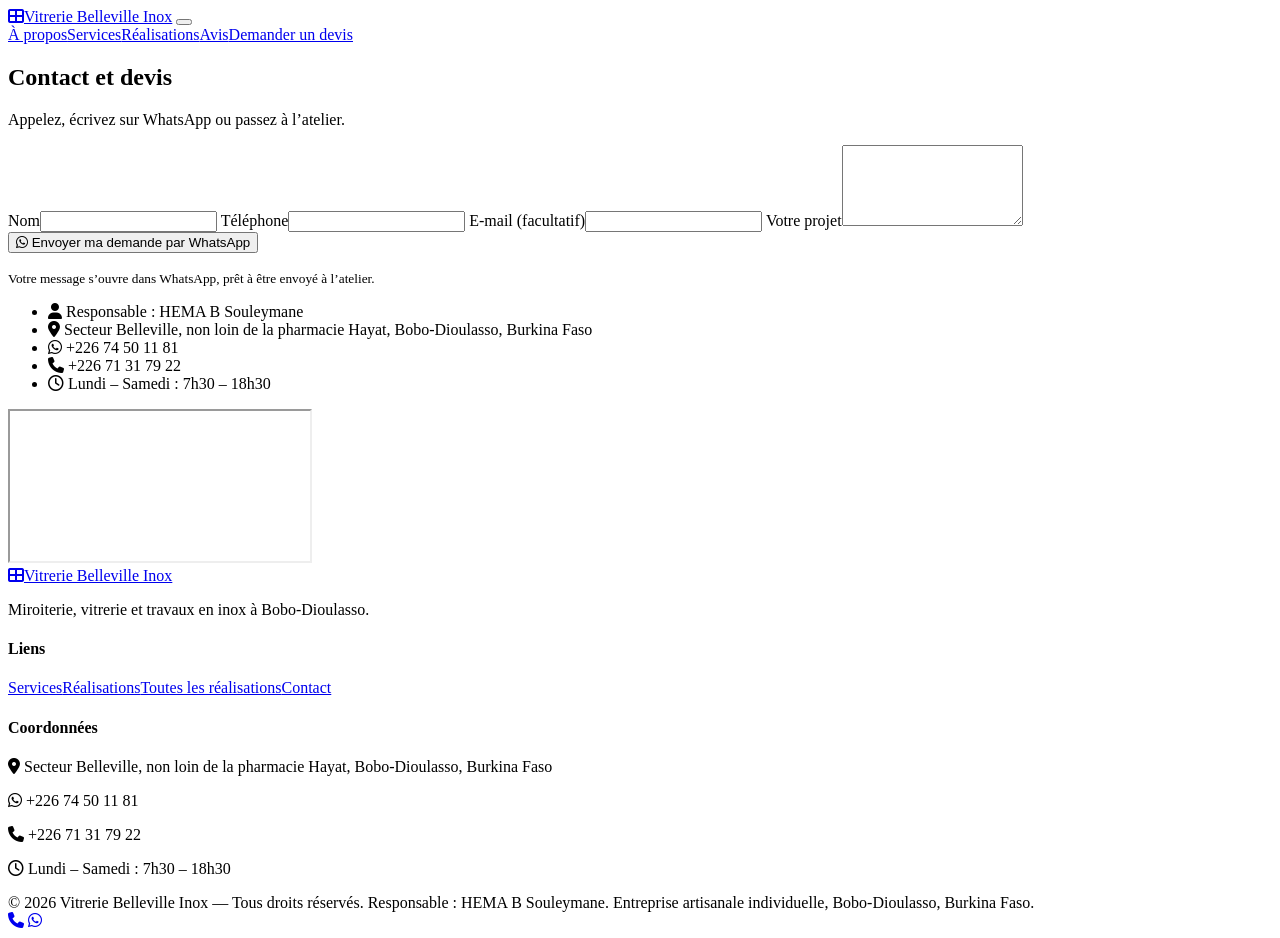
==== contact.html @ be907fd7 "Add files via upload" ====
<!DOCTYPE html>
<html lang="fr"><head><meta charset="utf-8"><meta name="viewport" content="width=device-width, initial-scale=1">
<title>Contact — Vitrerie Belleville Inox</title><meta name="description" content="Contactez Vitrerie Belleville Inox à Bobo-Dioulasso : devis gratuit par WhatsApp ou téléphone.">
<meta property="og:type" content="website"><meta property="og:title" content="Contact — Vitrerie Belleville Inox"><meta property="og:description" content="Contactez Vitrerie Belleville Inox à Bobo-Dioulasso : devis gratuit par WhatsApp ou téléphone."><meta property="og:locale" content="fr_BF">
<link rel="icon" href="data:image/svg+xml,%3Csvg xmlns='http://www.w3.org/2000/svg' viewBox='0 0 32 32'%3E%3Crect width='32' height='32' rx='6' fill='%231f3a4d'/%3E%3Cpath d='M8 8h16v16H8z' fill='none' stroke='%23c8682a' stroke-width='3'/%3E%3Cpath d='M8 24 24 8' stroke='%23dce8ee' stroke-width='2'/%3E%3C/svg%3E">
<link rel="preconnect" href="https://fonts.googleapis.com"><link rel="preconnect" href="https://fonts.gstatic.com" crossorigin>
<link href="https://fonts.googleapis.com/css2?family=Barlow+Condensed:wght@500;600;700&family=Public+Sans:wght@400;500;600&display=swap" rel="stylesheet">
<link rel="stylesheet" href="https://cdnjs.cloudflare.com/ajax/libs/font-awesome/6.5.1/css/all.min.css">
<link rel="stylesheet" href="assets/css/style.css?v=3">
<script type="application/ld+json">{"@context": "https://schema.org", "@type": "LocalBusiness", "name": "Vitrerie Belleville Inox", "founder": "HEMA B Souleymane", "telephone": "+22671317922", "address": {"@type": "PostalAddress", "streetAddress": "Secteur Belleville, non loin de la pharmacie Hayat", "addressLocality": "Bobo-Dioulasso", "addressCountry": "BF"}, "openingHours": "Mo-Sa 07:30-18:30"}</script></head>
<body class="sub">
<div class="loader" id="loader" aria-hidden="true"><div class="pane"></div></div>
<header class="nav" id="nav"><div class="wrap nav-in">
<a class="logo" href="index.html"><i class="fa-solid fa-table-cells-large"></i><span>Vitrerie Belleville Inox</span></a>
<button class="burger" id="burger" aria-label="Ouvrir le menu" aria-expanded="false"><span></span><span></span><span></span></button>
<nav class="menu" id="menu"><a href="index.html#apropos">À propos</a><a href="index.html#services">Services</a><a href="index.html#realisations">Réalisations</a><a href="index.html#temoignages">Avis</a><a class="btn btn-sm" href="contact.html">Demander un devis</a></nav></div></header>
<main>
<section class="page-head"><div class="wrap"><h1>Contact et devis</h1><p>Appelez, écrivez sur WhatsApp ou passez à l’atelier.</p></div></section>
<section class="sec"><div class="wrap split"><div>
<form id="cform" novalidate>
<label>Nom<input name="nom" required autocomplete="name"></label>
<label>Téléphone<input name="tel" type="tel" required autocomplete="tel"></label>
<label>E-mail (facultatif)<input name="email" type="email" autocomplete="email"></label>
<label>Votre projet<textarea name="message" rows="5" required></textarea></label>
<button class="btn" type="submit"><i class="fa-brands fa-whatsapp"></i> Envoyer ma demande par WhatsApp</button>
<p><small>Votre message s’ouvre dans WhatsApp, prêt à être envoyé à l’atelier.</small></p></form>
<ul class="infos"><li><i class="fa-solid fa-user"></i> Responsable : HEMA B Souleymane</li><li><i class="fa-solid fa-location-dot"></i> Secteur Belleville, non loin de la pharmacie Hayat, Bobo-Dioulasso, Burkina Faso</li><li><i class="fa-brands fa-whatsapp"></i> +226 74 50 11 81</li><li><i class="fa-solid fa-phone"></i> +226 71 31 79 22</li><li><i class="fa-regular fa-clock"></i> Lundi – Samedi : 7h30 – 18h30</li></ul></div>
<div class="map"><iframe title="Carte Belleville, Bobo-Dioulasso" loading="lazy" referrerpolicy="no-referrer-when-downgrade" src="https://www.google.com/maps?q=Belleville%2C+Bobo-Dioulasso%2C+Burkina+Faso&output=embed"></iframe></div></div></section></main>
<footer class="footer"><div class="wrap foot-grid">
<div><a class="logo" href="index.html"><i class="fa-solid fa-table-cells-large"></i><span>Vitrerie Belleville Inox</span></a><p>Miroiterie, vitrerie et travaux en inox à Bobo-Dioulasso.</p></div>
<div><h4>Liens</h4><a href="index.html#services">Services</a><a href="index.html#realisations">Réalisations</a><a href="realisations.html">Toutes les réalisations</a><a href="contact.html">Contact</a></div>
<div><h4>Coordonnées</h4><p><i class="fa-solid fa-location-dot"></i> Secteur Belleville, non loin de la pharmacie Hayat, Bobo-Dioulasso, Burkina Faso</p><p><i class="fa-brands fa-whatsapp"></i> +226 74 50 11 81</p><p><i class="fa-solid fa-phone"></i> +226 71 31 79 22</p><p><i class="fa-regular fa-clock"></i> Lundi – Samedi : 7h30 – 18h30</p></div></div>
<div class="wrap legal">© 2026 Vitrerie Belleville Inox — Tous droits réservés. Responsable : HEMA B Souleymane. Entreprise artisanale individuelle, Bobo-Dioulasso, Burkina Faso.</div></footer>
<div class="float"><a class="fl fl-call" href="tel:+22671317922" aria-label="Appeler"><i class="fa-solid fa-phone"></i></a>
<a class="fl fl-wa" target="_blank" rel="noopener" aria-label="Écrire sur WhatsApp" href="https://wa.me/22674501181?text=Bonjour%2C%20je%20souhaite%20un%20devis%20pour%20des%20travaux%20de%20vitrerie%20%2F%20inox."><i class="fa-brands fa-whatsapp"></i></a></div>
<script src="assets/js/main.js?v=3"></script>
<script src="assets/js/contact.js?v=3"></script></body></html>
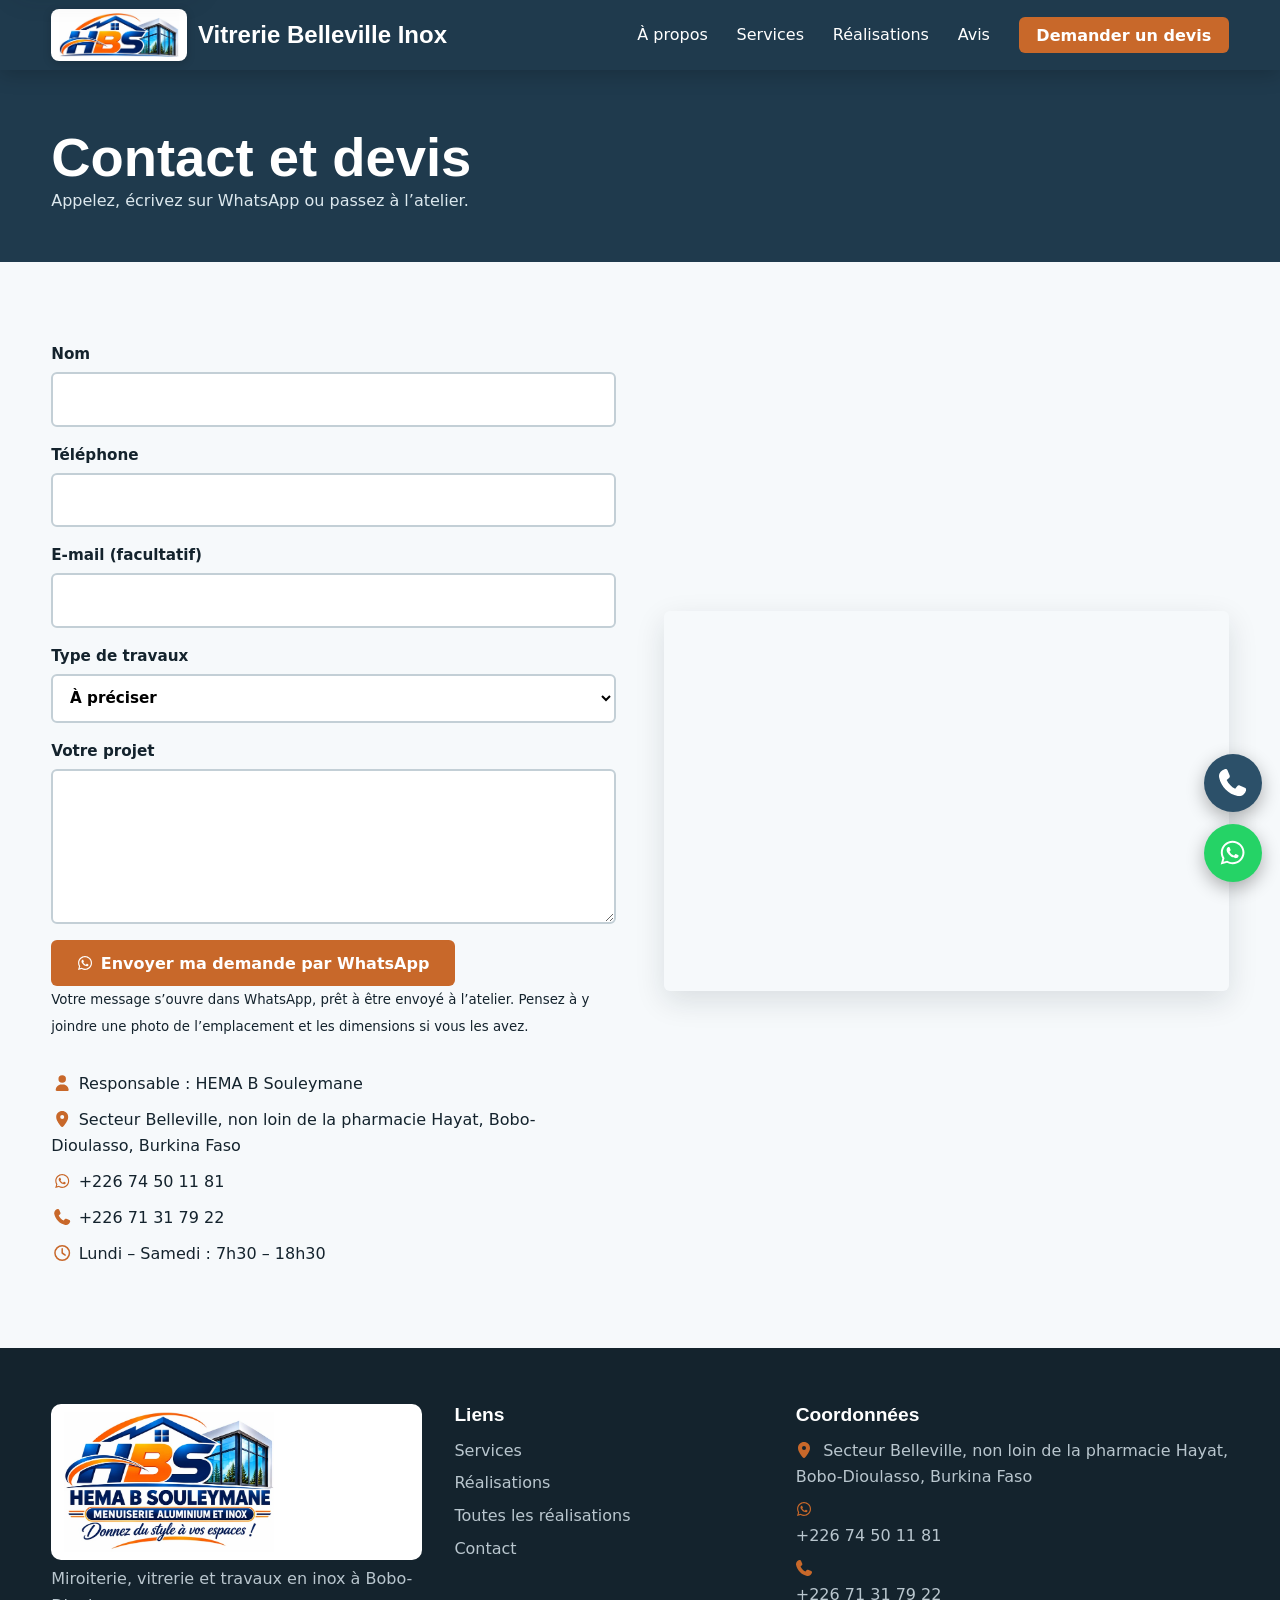
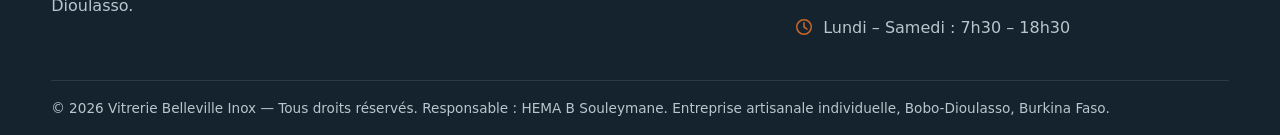
==== commit e5a13138: "Add files via upload" ====
--- a/contact.html
+++ b/contact.html
@@ -1,37 +1,39 @@
 <!DOCTYPE html>
 <html lang="fr"><head><meta charset="utf-8"><meta name="viewport" content="width=device-width, initial-scale=1">
 <title>Contact — Vitrerie Belleville Inox</title><meta name="description" content="Contactez Vitrerie Belleville Inox à Bobo-Dioulasso : devis gratuit par WhatsApp ou téléphone.">
-<meta property="og:type" content="website"><meta property="og:title" content="Contact — Vitrerie Belleville Inox"><meta property="og:description" content="Contactez Vitrerie Belleville Inox à Bobo-Dioulasso : devis gratuit par WhatsApp ou téléphone."><meta property="og:locale" content="fr_BF">
-<link rel="icon" href="data:image/svg+xml,%3Csvg xmlns='http://www.w3.org/2000/svg' viewBox='0 0 32 32'%3E%3Crect width='32' height='32' rx='6' fill='%231f3a4d'/%3E%3Cpath d='M8 8h16v16H8z' fill='none' stroke='%23c8682a' stroke-width='3'/%3E%3Cpath d='M8 24 24 8' stroke='%23dce8ee' stroke-width='2'/%3E%3C/svg%3E">
+<meta property="og:type" content="website"><meta property="og:title" content="Contact — Vitrerie Belleville Inox"><meta property="og:description" content="Contactez Vitrerie Belleville Inox à Bobo-Dioulasso : devis gratuit par WhatsApp ou téléphone."><meta property="og:locale" content="fr_BF"><link rel="canonical" href="https://VOTRE-DOMAINE/contact.html"><meta name="theme-color" content="#1f3a4d"><meta property="og:site_name" content="Vitrerie Belleville Inox"><meta property="og:url" content="https://VOTRE-DOMAINE/contact.html"><meta property="og:image" content="https://VOTRE-DOMAINE/images/baie-coulissante-3-ouvrants.webp"><meta property="og:image:width" content="900"><meta property="og:image:height" content="900"><meta property="og:image:alt" content="Baie coulissante à 3 ouvrants posée par Vitrerie Belleville Inox"><meta name="twitter:card" content="summary"><meta name="twitter:title" content="Contact — Vitrerie Belleville Inox"><meta name="twitter:description" content="Contactez Vitrerie Belleville Inox à Bobo-Dioulasso : devis gratuit par WhatsApp ou téléphone.">
+<link rel="icon" type="image/png" sizes="32x32" href="images/favicon-32.png"><link rel="apple-touch-icon" href="images/apple-touch-icon.png">
 <link rel="preconnect" href="https://fonts.googleapis.com"><link rel="preconnect" href="https://fonts.gstatic.com" crossorigin>
 <link href="https://fonts.googleapis.com/css2?family=Barlow+Condensed:wght@500;600;700&family=Public+Sans:wght@400;500;600&display=swap" rel="stylesheet">
-<link rel="stylesheet" href="https://cdnjs.cloudflare.com/ajax/libs/font-awesome/6.5.1/css/all.min.css">
-<link rel="stylesheet" href="assets/css/style.css?v=3">
-<script type="application/ld+json">{"@context": "https://schema.org", "@type": "LocalBusiness", "name": "Vitrerie Belleville Inox", "founder": "HEMA B Souleymane", "telephone": "+22671317922", "address": {"@type": "PostalAddress", "streetAddress": "Secteur Belleville, non loin de la pharmacie Hayat", "addressLocality": "Bobo-Dioulasso", "addressCountry": "BF"}, "openingHours": "Mo-Sa 07:30-18:30"}</script></head>
+<link rel="stylesheet" href="assets/css/style.css?v=7">
+<script type="application/ld+json">{"@context": "https://schema.org", "@type": "HomeAndConstructionBusiness", "@id": "https://VOTRE-DOMAINE/#entreprise", "name": "Vitrerie Belleville Inox", "description": "Vitrerie, miroiterie, aluminium et travaux en inox à Bobo-Dioulasso : portes, fenêtres, baies vitrées, cloisons, tables et pose de vitres sur chantier.", "url": "https://VOTRE-DOMAINE/", "image": "https://VOTRE-DOMAINE/images/baie-coulissante-3-ouvrants.webp", "founder": {"@type": "Person", "name": "HEMA B Souleymane"}, "telephone": "+22671317922", "contactPoint": [{"@type": "ContactPoint", "telephone": "+22674501181", "contactType": "WhatsApp", "availableLanguage": "fr"}, {"@type": "ContactPoint", "telephone": "+22671317922", "contactType": "customer service", "availableLanguage": "fr"}], "address": {"@type": "PostalAddress", "streetAddress": "Secteur Belleville, non loin de la pharmacie Hayat", "addressLocality": "Bobo-Dioulasso", "addressCountry": "BF"}, "areaServed": {"@type": "City", "name": "Bobo-Dioulasso"}, "openingHoursSpecification": [{"@type": "OpeningHoursSpecification", "dayOfWeek": ["Monday", "Tuesday", "Wednesday", "Thursday", "Friday", "Saturday"], "opens": "07:30", "closes": "18:30"}], "logo": "https://VOTRE-DOMAINE/images/logo.webp"}</script></head>
 <body class="sub">
-<div class="loader" id="loader" aria-hidden="true"><div class="pane"></div></div>
+<!-- Icônes : Font Awesome Free (CC BY 4.0) - fontawesome.com/license/free -->
+<svg width="0" height="0" style="position:absolute" aria-hidden="true" focusable="false"><symbol id="i-table-cells-large" viewBox="0 0 448 512"><path d="M384 96H256v128h128zm64 128v192c0 35.3-28.7 64-64 64H64c-35.3 0-64-28.7-64-64V96c0-35.3 28.7-64 64-64h320c35.3 0 64 28.7 64 64zM64 288v128h128V288zm128-64V96H64v128zm64 64v128h128V288z"/></symbol><symbol id="i-star" viewBox="0 0 576 512"><path d="M309.5-18.9c-4.1-8-12.4-13.1-21.4-13.1s-17.3 5.1-21.4 13.1l-73.6 144.2-159.9 25.4c-8.9 1.4-16.3 7.7-19.1 16.3s-.5 18 5.8 24.4l114.4 114.5-25.2 159.9c-1.4 8.9 2.3 17.9 9.6 23.2s16.9 6.1 25 2l144.4-73.4L432.4 491c8 4.1 17.7 3.3 25-2s11-14.2 9.6-23.2l-25.3-159.9 114.4-114.5c6.4-6.4 8.6-15.8 5.8-24.4s-10.1-14.9-19.1-16.3L383 125.3z"/></symbol><symbol id="i-phone" viewBox="0 0 512 512"><path d="M160.2 25c-7.9-18.9-28.5-28.9-48.1-23.6l-5.5 1.5C42 20.5-13.2 83.1 2.9 159.3 40 334.3 177.7 472 352.7 509.1 429 525.3 491.5 470 509.1 405.4l1.5-5.5c5.4-19.7-4.7-40.3-23.5-48.1l-97.3-40.5c-16.5-6.9-35.6-2.1-47 11.8l-38.6 47.2c-70.3-34.9-126.9-93.3-159.4-165l44.2-36c13.9-11.3 18.6-30.4 11.8-47z"/></symbol><symbol id="i-location-dot" viewBox="0 0 384 512"><path d="M0 188.6C0 84.4 86 0 192 0s192 84.4 192 188.6c0 119.3-120.2 262.3-170.4 316.8-11.8 12.8-31.5 12.8-43.3 0C120.1 450.9-.1 307.9-.1 188.6zM192 256a64 64 0 1 0 0-128 64 64 0 1 0 0 128"/></symbol><symbol id="i-user" viewBox="0 0 448 512"><path d="M224 248a120 120 0 1 0 0-240 120 120 0 1 0 0 240m-29.7 56C95.8 304 16 383.8 16 482.3c0 16.4 13.3 29.7 29.7 29.7h356.6c16.4 0 29.7-13.3 29.7-29.7 0-98.5-79.8-178.3-178.3-178.3z"/></symbol><symbol id="i-store" viewBox="0 0 512 512"><path d="M30.7 72.3C37.6 48.4 59.5 32 84.4 32h344c24.9 0 46.8 16.4 53.8 40.3l23.4 80.2c12.8 43.7-20.1 87.5-65.6 87.5-26.3 0-49.4-14.9-60.8-37.1-11.6 21.9-34.6 37.1-61.4 37.1-26.6 0-49.7-15-61.3-37-11.6 22-34.7 37-61.3 37-26.8 0-49.8-15.1-61.4-37.1C122.4 225 99.3 240 73 240c-45.6 0-78.4-43.7-65.6-87.5zM96.4 352h320v-66.4c7.6 1.6 15.5 2.4 23.5 2.4 14.3 0 28-2.6 40.5-7.2V432c0 26.5-21.5 48-48 48h-352c-26.5 0-48-21.5-48-48V280.8c12.5 4.6 26.1 7.2 40.5 7.2 8.1 0 15.9-.8 23.5-2.4z"/></symbol><symbol id="i-shield-halved" viewBox="0 0 512 512"><path d="M256 0c4.6 0 9.2 1 13.4 2.9l188.4 79.9c22 9.3 38.4 31 38.3 57.2-.5 99.2-41.3 280.7-213.6 363.2-16.7 8-36.1 8-52.8 0C57.3 420.7 16.6 239.2 16.1 140c-.1-26.2 16.3-47.9 38.3-57.2L242.7 2.9C246.9 1 251.4 0 256 0m0 66.8v378.1c138-66.8 175.1-214.8 176-303.4L256 66.9z"/></symbol><symbol id="i-screwdriver-wrench" viewBox="0 0 576 512"><path d="M70.8-6.7c5.4-5.4 13.8-6.2 20.2-2l118.9 79.2c8.9 5.9 14.2 15.9 14.2 26.6v49.6l90.8 90.8c33.3-15 73.9-8.9 101.2 18.5l126.1 126.1c18.7 18.7 18.7 49.1 0 67.9l-60.1 60.1c-18.7 18.7-49.1 18.7-67.9 0L288.1 384c-27.4-27.4-33.5-67.9-18.5-101.2L178.8 192h-49.6c-10.7 0-20.7-5.3-26.6-14.2L23.4 58.9c-4.2-6.3-3.4-14.8 2-20.2zm145 303.5c-6.3 36.9 2.3 75.9 26.2 107.2l-94.9 95c-28.1 28.1-73.7 28.1-101.8 0s-28.1-73.7 0-101.8l135.4-135.5 35.2 35.1zM384.1 0c20.1 0 39.4 3.7 57.1 10.5 10 3.8 11.8 16.5 4.3 24.1l-56.7 56.7c-3 3-4.7 7.1-4.7 11.3V144c0 8.8 7.2 16 16 16h41.4c4.2 0 8.3-1.7 11.3-4.7l56.7-56.7c7.6-7.5 20.3-5.7 24.1 4.3 6.8 17.7 10.5 37 10.5 57.1 0 43.2-17.2 82.3-45 111.1L450 222c-33.1-33-78.5-45.7-121.1-38.4l-56.8-56.8V97.1l-.2-5c-.8-12.4-4.4-24.3-10.5-34.9C290.8 22.2 334.8 0 384.1-.1z"/></symbol><symbol id="i-ruler-combined" viewBox="0 0 448 512"><path d="M1 441.7C5.5 463.5 24.8 480 48 480h352c26.5 0 48-21.5 48-48v-96c0-26.5-21.5-48-48-48h-48v72c0 13.3-10.7 24-24 24s-24-10.7-24-24v-72h-64v72c0 13.3-10.7 24-24 24s-24-10.7-24-24v-72h-72c-13.3 0-24-10.7-24-24s10.7-24 24-24h72v-64h-72c-13.3 0-24-10.7-24-24s10.7-24 24-24h72V80c0-26.5-21.5-48-48-48H48C21.5 32 0 53.5 0 80v352c0 3.3.3 6.6 1 9.7"/></symbol><symbol id="i-house-chimney-window" viewBox="0 0 512 512"><path d="M234.2 8.6c12.3-11.4 31.3-11.4 43.5 0L368 92.3V80c0-17.7 14.3-32 32-32h32c17.7 0 32 14.3 32 32v101.5l37.8 35.1c9.6 9 12.8 22.9 8 35.1S493.2 272 480 272h-16v176c0 35.3-28.7 64-64 64H112c-35.3 0-64-28.7-64-64V272H32c-13.2 0-25-8.1-29.8-20.3s-1.6-26.2 8-35.1zM216 224c-13.3 0-24 10.7-24 24v80c0 13.3 10.7 24 24 24h80c13.3 0 24-10.7 24-24v-80c0-13.3-10.7-24-24-24z"/></symbol><symbol id="i-helmet-safety" viewBox="0 0 576 512"><path d="M352 264V64c0-17.7-14.3-32-32-32h-64c-17.7 0-32 14.3-32 32v200c0 13.3-10.7 24-24 24s-24-10.7-24-24V78.1C90 109.8 32 191.8 32 288v64h512v-64c-1-95.2-58.4-177.7-144-209.8V264c0 13.3-10.7 24-24 24s-24-10.7-24-24M40 400c-22.1 0-40 17.9-40 40s17.9 40 40 40h496c22.1 0 40-17.9 40-40s-17.9-40-40-40z"/></symbol><symbol id="i-handshake" viewBox="0 0 576 512"><path d="M268.9 85.2 152.3 214.8c-4.6 5.1-4.4 13 .5 17.9 30.5 30.5 80 30.5 110.5 0l31.8-31.8c4.2-4.2 9.5-6.5 14.9-6.9 6.8-.6 13.8 1.7 19 6.9L505.6 376l70.4-56V32L464 96l-23.8-15.9A96.2 96.2 0 0 0 386.9 64h-70.4c-1.1 0-2.3 0-3.4.1-16.9.9-32.8 8.5-44.2 21.1m-152.3 97.5L223.4 64h-39.6c-25.5 0-49.9 10.1-67.9 28.1L112 96 0 32v288l156.4 130.3c23 19.2 52 29.7 81.9 29.7H254l-7-7c-9.4-9.4-9.4-24.6 0-33.9s24.6-9.4 33.9 0l41 41h9c19.1 0 37.8-4.3 54.8-12.3L359 441c-9.4-9.4-9.4-24.6 0-33.9s24.6-9.4 33.9 0l32 32 17.5-17.5c8.9-8.9 11.5-21.8 7.6-33.1L312.1 251.7l-14.9 14.9c-49.3 49.3-129.1 49.3-178.4 0-23-23-23.9-59.9-2.2-84z"/></symbol><symbol id="i-door-open" viewBox="0 0 448 512"><path d="M288 64h64v416c0 17.7 14.3 32 32 32h32c17.7 0 32-14.3 32-32s-14.3-32-32-32V64c0-35.3-28.7-64-64-64H96C60.7 0 32 28.7 32 64v384c-17.7 0-32 14.3-32 32s14.3 32 32 32h224c17.7 0 32-14.3 32-32zM160 256a32 32 0 1 1 64 0 32 32 0 1 1-64 0"/></symbol><symbol id="i-chevron-right" viewBox="0 0 320 512"><path d="M311.1 233.4c12.5 12.5 12.5 32.8 0 45.3l-192 192c-12.5 12.5-32.8 12.5-45.3 0s-12.5-32.8 0-45.3L243.2 256 73.9 86.6c-12.5-12.5-12.5-32.8 0-45.3s32.8-12.5 45.3 0l192 192z"/></symbol><symbol id="i-chevron-left" viewBox="0 0 320 512"><path d="M9.4 233.4c-12.5 12.5-12.5 32.8 0 45.3l192 192c12.5 12.5 32.8 12.5 45.3 0s12.5-32.8 0-45.3L77.3 256 246.6 86.6c12.5-12.5 12.5-32.8 0-45.3s-32.8-12.5-45.3 0l-192 192z"/></symbol><symbol id="i-boxes-stacked" viewBox="0 0 512 512"><path d="M224 0v64c0 8.8 7.2 16 16 16h32c8.8 0 16-7.2 16-16V0h32c35.3 0 64 28.7 64 64v128c0 5.5-.7 10.9-2 16H130c-1.3-5.1-2-10.5-2-16V64c0-35.3 28.7-64 64-64zm96 512c-11.2 0-21.8-2.9-31-8 9.5-16.5 15-35.6 15-56V320c0-20.4-5.5-39.5-15-56 9.2-5.1 19.7-8 31-8h32v64c0 8.8 7.2 16 16 16h32c8.8 0 16-7.2 16-16v-64h32c35.3 0 64 28.7 64 64v128c0 35.3-28.7 64-64 64zM0 320c0-35.3 28.7-64 64-64h32v64c0 8.8 7.2 16 16 16h32c8.8 0 16-7.2 16-16v-64h32c35.3 0 64 28.7 64 64v128c0 35.3-28.7 64-64 64H64c-35.3 0-64-28.7-64-64z"/></symbol><symbol id="i-arrow-right" viewBox="0 0 512 512"><path d="M502.6 278.6c12.5-12.5 12.5-32.8 0-45.3l-160-160c-12.5-12.5-32.8-12.5-45.3 0s-12.5 32.8 0 45.3L402.7 224H32c-17.7 0-32 14.3-32 32s14.3 32 32 32h370.7L297.3 393.4c-12.5 12.5-12.5 32.8 0 45.3s32.8 12.5 45.3 0l160-160z"/></symbol><symbol id="i-clock" viewBox="0 0 512 512"><path d="M464 256a208 208 0 1 1-416 0 208 208 0 1 1 416 0M0 256a256 256 0 1 0 512 0 256 256 0 1 0-512 0m232-136v136c0 8 4 15.5 10.7 20l96 64c11 7.4 25.9 4.4 33.3-6.7s4.4-25.9-6.7-33.3L280 243.2V120c0-13.3-10.7-24-24-24s-24 10.7-24 24"/></symbol><symbol id="i-whatsapp" viewBox="0 0 448 512"><path d="M380.9 97.1C339 55.1 283.2 32 223.9 32c-122.4 0-222 99.6-222 222 0 39.1 10.2 77.3 29.6 111L0 480l117.7-30.9c32.4 17.7 68.9 27 106.1 27h.1c122.3 0 224.1-99.6 224.1-222 0-59.3-25.2-115-67.1-157m-157 341.6c-33.2 0-65.7-8.9-94-25.7l-6.7-4-69.8 18.3L72 359.2l-4.4-7c-18.5-29.4-28.2-63.3-28.2-98.2 0-101.7 82.8-184.5 184.6-184.5 49.3 0 95.6 19.2 130.4 54.1s56.2 81.2 56.1 130.5c0 101.8-84.9 184.6-186.6 184.6m101.2-138.2c-5.5-2.8-32.8-16.2-37.9-18-5.1-1.9-8.8-2.8-12.5 2.8s-14.3 18-17.6 21.8c-3.2 3.7-6.5 4.2-12 1.4-32.6-16.3-54-29.1-75.5-66-5.7-9.8 5.7-9.1 16.3-30.3 1.8-3.7.9-6.9-.5-9.7s-12.5-30.1-17.1-41.2c-4.5-10.8-9.1-9.3-12.5-9.5-3.2-.2-6.9-.2-10.6-.2s-9.7 1.4-14.8 6.9c-5.1 5.6-19.4 19-19.4 46.3s19.9 53.7 22.6 57.4c2.8 3.7 39.1 59.7 94.8 83.8 35.2 15.2 49 16.5 66.6 13.9 10.7-1.6 32.8-13.4 37.4-26.4s4.6-24.1 3.2-26.4c-1.3-2.5-5-3.9-10.5-6.6"/></symbol><symbol id="i-pause" viewBox="0 0 384 512"><path d="M48 32C21.5 32 0 53.5 0 80v352c0 26.5 21.5 48 48 48h64c26.5 0 48-21.5 48-48V80c0-26.5-21.5-48-48-48zm224 0c-26.5 0-48 21.5-48 48v352c0 26.5 21.5 48 48 48h64c26.5 0 48-21.5 48-48V80c0-26.5-21.5-48-48-48z"/></symbol><symbol id="i-play" viewBox="0 0 448 512"><path d="M91.2 36.9c-12.4-6.8-27.4-6.5-39.6.7S32 57.9 32 72v368c0 14.1 7.5 27.2 19.6 34.4s27.2 7.5 39.6.7l336-184c12.8-7 20.8-20.5 20.8-35.1s-8-28.1-20.8-35.1z"/></symbol></svg>
+<a class="skip" href="#main">Aller au contenu</a>
 <header class="nav" id="nav"><div class="wrap nav-in">
-<a class="logo" href="index.html"><i class="fa-solid fa-table-cells-large"></i><span>Vitrerie Belleville Inox</span></a>
+<a class="logo" href="index.html"><span class="logo-badge"><img src="images/logo-emblem.webp" width="560" height="206" alt="Logo HBS, Hema B Souleymane, menuiserie aluminium et inox"></span><span class="logo-txt">Vitrerie Belleville Inox</span></a>
 <button class="burger" id="burger" aria-label="Ouvrir le menu" aria-expanded="false"><span></span><span></span><span></span></button>
-<nav class="menu" id="menu"><a href="index.html#apropos">À propos</a><a href="index.html#services">Services</a><a href="index.html#realisations">Réalisations</a><a href="index.html#temoignages">Avis</a><a class="btn btn-sm" href="contact.html">Demander un devis</a></nav></div></header>
-<main>
+<nav class="menu" id="menu"><a href="index.html#apropos">À propos</a><a href="index.html#services">Services</a><a href="index.html#realisations">Réalisations</a><a href="index.html#temoignages">Avis</a><a class="btn btn-sm" data-track="devis" href="contact.html">Demander un devis</a></nav></div></header>
+<main id="main">
 <section class="page-head"><div class="wrap"><h1>Contact et devis</h1><p>Appelez, écrivez sur WhatsApp ou passez à l’atelier.</p></div></section>
 <section class="sec"><div class="wrap split"><div>
 <form id="cform" novalidate>
-<label>Nom<input name="nom" required autocomplete="name"></label>
-<label>Téléphone<input name="tel" type="tel" required autocomplete="tel"></label>
-<label>E-mail (facultatif)<input name="email" type="email" autocomplete="email"></label>
-<label>Votre projet<textarea name="message" rows="5" required></textarea></label>
-<button class="btn" type="submit"><i class="fa-brands fa-whatsapp"></i> Envoyer ma demande par WhatsApp</button>
-<p><small>Votre message s’ouvre dans WhatsApp, prêt à être envoyé à l’atelier.</small></p></form>
-<ul class="infos"><li><i class="fa-solid fa-user"></i> Responsable : HEMA B Souleymane</li><li><i class="fa-solid fa-location-dot"></i> Secteur Belleville, non loin de la pharmacie Hayat, Bobo-Dioulasso, Burkina Faso</li><li><i class="fa-brands fa-whatsapp"></i> +226 74 50 11 81</li><li><i class="fa-solid fa-phone"></i> +226 71 31 79 22</li><li><i class="fa-regular fa-clock"></i> Lundi – Samedi : 7h30 – 18h30</li></ul></div>
+<label>Nom<input name="nom" required autocomplete="name" aria-describedby="e-nom"><span class="err" id="e-nom" hidden>Indiquez votre nom (2 lettres minimum).</span></label>
+<label>Téléphone<input name="tel" type="tel" required autocomplete="tel" aria-describedby="e-tel"><span class="err" id="e-tel" hidden>Indiquez un numéro valide (8 chiffres minimum).</span></label>
+<label>E-mail (facultatif)<input name="email" type="email" autocomplete="email" aria-describedby="e-email"><span class="err" id="e-email" hidden>Cette adresse e-mail semble incorrecte.</span></label>
+<label>Type de travaux<select name="type"><option value="">À préciser</option><option>Porte ou fenêtre</option><option>Baie vitrée ou cloison</option><option>Table, comptoir ou meuble vitré</option><option>Garde-corps ou travaux en inox</option><option>Pose de vitre sur chantier</option><option>Autre</option></select></label>
+<label>Votre projet<textarea name="message" rows="5" required aria-describedby="e-message"></textarea><span class="err" id="e-message" hidden>Décrivez votre projet en quelques mots (10 caractères minimum).</span></label>
+<button class="btn" type="submit"><svg class="ic" aria-hidden="true"><use href="#i-whatsapp"/></svg> Envoyer ma demande par WhatsApp</button>
+<p><small>Votre message s’ouvre dans WhatsApp, prêt à être envoyé à l’atelier. Pensez à y joindre une photo de l’emplacement et les dimensions si vous les avez.</small></p></form>
+<ul class="infos"><li><svg class="ic" aria-hidden="true"><use href="#i-user"/></svg> Responsable : HEMA B Souleymane</li><li><svg class="ic" aria-hidden="true"><use href="#i-location-dot"/></svg> Secteur Belleville, non loin de la pharmacie Hayat, Bobo-Dioulasso, Burkina Faso</li><li><svg class="ic" aria-hidden="true"><use href="#i-whatsapp"/></svg> <a href="https://wa.me/22674501181" target="_blank" rel="noopener" data-track="whatsapp">+226 74 50 11 81</a></li><li><svg class="ic" aria-hidden="true"><use href="#i-phone"/></svg> <a href="tel:+22671317922" data-track="appel">+226 71 31 79 22</a></li><li><svg class="ic" aria-hidden="true"><use href="#i-clock"/></svg> Lundi – Samedi : 7h30 – 18h30</li></ul></div>
 <div class="map"><iframe title="Carte Belleville, Bobo-Dioulasso" loading="lazy" referrerpolicy="no-referrer-when-downgrade" src="https://www.google.com/maps?q=Belleville%2C+Bobo-Dioulasso%2C+Burkina+Faso&output=embed"></iframe></div></div></section></main>
 <footer class="footer"><div class="wrap foot-grid">
-<div><a class="logo" href="index.html"><i class="fa-solid fa-table-cells-large"></i><span>Vitrerie Belleville Inox</span></a><p>Miroiterie, vitrerie et travaux en inox à Bobo-Dioulasso.</p></div>
+<div><a class="foot-logo" href="index.html"><img src="images/logo.webp" width="640" height="427" loading="lazy" alt="Logo Hema B Souleymane, menuiserie aluminium et inox. Donnez du style à vos espaces !"></a><p>Miroiterie, vitrerie et travaux en inox à Bobo-Dioulasso.</p></div>
 <div><h4>Liens</h4><a href="index.html#services">Services</a><a href="index.html#realisations">Réalisations</a><a href="realisations.html">Toutes les réalisations</a><a href="contact.html">Contact</a></div>
-<div><h4>Coordonnées</h4><p><i class="fa-solid fa-location-dot"></i> Secteur Belleville, non loin de la pharmacie Hayat, Bobo-Dioulasso, Burkina Faso</p><p><i class="fa-brands fa-whatsapp"></i> +226 74 50 11 81</p><p><i class="fa-solid fa-phone"></i> +226 71 31 79 22</p><p><i class="fa-regular fa-clock"></i> Lundi – Samedi : 7h30 – 18h30</p></div></div>
+<div><h4>Coordonnées</h4><p><svg class="ic" aria-hidden="true"><use href="#i-location-dot"/></svg> Secteur Belleville, non loin de la pharmacie Hayat, Bobo-Dioulasso, Burkina Faso</p><p><svg class="ic" aria-hidden="true"><use href="#i-whatsapp"/></svg> <a href="https://wa.me/22674501181" target="_blank" rel="noopener" data-track="whatsapp">+226 74 50 11 81</a></p><p><svg class="ic" aria-hidden="true"><use href="#i-phone"/></svg> <a href="tel:+22671317922" data-track="appel">+226 71 31 79 22</a></p><p><svg class="ic" aria-hidden="true"><use href="#i-clock"/></svg> Lundi – Samedi : 7h30 – 18h30</p></div></div>
 <div class="wrap legal">© 2026 Vitrerie Belleville Inox — Tous droits réservés. Responsable : HEMA B Souleymane. Entreprise artisanale individuelle, Bobo-Dioulasso, Burkina Faso.</div></footer>
-<div class="float"><a class="fl fl-call" href="tel:+22671317922" aria-label="Appeler"><i class="fa-solid fa-phone"></i></a>
-<a class="fl fl-wa" target="_blank" rel="noopener" aria-label="Écrire sur WhatsApp" href="https://wa.me/22674501181?text=Bonjour%2C%20je%20souhaite%20un%20devis%20pour%20des%20travaux%20de%20vitrerie%20%2F%20inox."><i class="fa-brands fa-whatsapp"></i></a></div>
-<script src="assets/js/main.js?v=3"></script>
-<script src="assets/js/contact.js?v=3"></script></body></html>+<div class="float"><a class="fl fl-call" data-track="appel" href="tel:+22671317922" aria-label="Appeler"><svg class="ic" aria-hidden="true"><use href="#i-phone"/></svg></a>
+<a class="fl fl-wa" data-track="whatsapp" target="_blank" rel="noopener" aria-label="Écrire sur WhatsApp" href="https://wa.me/22674501181?text=Bonjour%2C%20je%20souhaite%20un%20devis%20pour%20des%20travaux%20de%20vitrerie%20%2F%20inox."><svg class="ic" aria-hidden="true"><use href="#i-whatsapp"/></svg></a></div>
+<script src="assets/js/main.js?v=6"></script>
+<script src="assets/js/contact.js?v=6"></script></body></html>
--- a/assets/css/style.css
+++ b/assets/css/style.css
@@ -0,0 +1,242 @@
+/* Vitrerie Belleville Inox — palette verre / inox / cuivre */
+:root{--steel:#1f3a4d;--steel-2:#2c5069;--glass:#dce8ee;--inox:#8a99a3;--paper:#f6f9fb;--ink:#14232d;--cu:#c8682a;--cu-2:#a95220;
+--r:6px;--sh:0 10px 30px rgba(20,35,45,.12);--hf:'Barlow Condensed',sans-serif;--bf:'Public Sans',system-ui,sans-serif}
+*{box-sizing:border-box;margin:0;padding:0}
+html{scroll-behavior:smooth;scroll-padding-top:70px}
+body{font-family:var(--bf);color:var(--ink);background:var(--paper);line-height:1.65;font-size:16px;overflow-x:hidden}
+img,video{max-width:100%;display:block}
+a{color:inherit}
+h1,h2,h3,h4{font-family:var(--hf);line-height:1.1;font-weight:700;color:var(--steel)}
+h1{font-size:clamp(2.4rem,7vw,4.6rem)}h2{font-size:clamp(1.8rem,4vw,2.8rem);margin-bottom:1.2rem}h3{font-size:1.4rem}
+.wrap{width:min(1180px,92%);margin:auto}
+:focus-visible{outline:3px solid var(--cu);outline-offset:2px}
+.btn{display:inline-flex;align-items:center;gap:.5rem;background:var(--cu);color:#fff;padding:.85rem 1.6rem;border:0;border-radius:var(--r);font:600 1rem var(--bf);text-decoration:none;cursor:pointer;transition:transform .2s,box-shadow .2s,background .2s}
+.btn:hover{background:var(--cu-2);transform:translateY(-2px);box-shadow:0 8px 20px rgba(200,104,42,.4)}
+.btn-ghost{background:transparent;border:2px solid #fff}.btn-ghost:hover{background:#fff;color:var(--steel)}
+.btn-sm{padding:.55rem 1.1rem}
+.center{text-align:center;margin-top:2rem}
+/* Navigation */
+.nav{position:fixed;top:0;left:0;right:0;z-index:100;transition:background .3s,box-shadow .3s}
+.nav-in{display:flex;align-items:center;justify-content:space-between;height:70px}
+.nav .logo{color:#fff}
+.nav.solid,body.sub .nav{background:var(--steel);box-shadow:0 4px 20px rgba(0,0,0,.2)}
+.logo{display:flex;align-items:center;gap:.6rem;font:700 1.5rem var(--hf);text-decoration:none;color:var(--glass)}
+.ic{width:1em;height:1em;fill:currentColor;vertical-align:-.125em;flex:none}
+.logo .ic{color:var(--cu)}
+.menu{display:flex;align-items:center;gap:1.8rem}
+.menu a:not(.btn){color:#fff;text-decoration:none;font-weight:500;position:relative}
+.menu a:not(.btn):after{content:"";position:absolute;left:0;bottom:-4px;height:2px;width:0;background:var(--cu);transition:width .25s}
+.menu a:not(.btn):hover:after{width:100%}
+.burger{display:none;background:none;border:0;width:44px;height:44px;cursor:pointer;position:relative}
+.burger span{position:absolute;left:10px;right:10px;height:3px;background:#fff;transition:.3s}
+.burger span:nth-child(1){top:14px}.burger span:nth-child(2){top:21px}.burger span:nth-child(3){top:28px}
+.burger.open span:nth-child(1){top:21px;transform:rotate(45deg)}.burger.open span:nth-child(2){opacity:0}.burger.open span:nth-child(3){top:21px;transform:rotate(-45deg)}
+/* Hero */
+.hero{position:relative;min-height:100vh;display:flex;align-items:center;color:#fff;overflow:hidden}
+.hero-shade{position:absolute;inset:0;background:linear-gradient(90deg,rgba(20,40,55,.9) 0,rgba(20,40,55,.55) 38%,rgba(20,40,55,0) 68%)}
+.hero-slides{position:absolute;inset:0}
+.hs{position:absolute;inset:0;opacity:0;transition:opacity 1.2s ease}
+.hs.on{opacity:1}
+.hs img,.hs video{width:100%;height:100%;object-fit:cover;transform:scale(1.04);transition:transform 7s ease-out}
+.hs.on img,.hs.on video{transform:scale(1)}
+.hcap{position:absolute;right:1.2rem;top:90px;background:rgba(255,255,255,.92);color:var(--steel);padding:.4rem .9rem;border-radius:4px;font-weight:600;font-size:.9rem}
+.hero-ctrl{position:absolute;left:0;right:0;bottom:1.6rem;display:flex;justify-content:center;align-items:center;gap:1rem;z-index:3}
+.harr{width:44px;height:44px;border-radius:50%;border:0;background:rgba(255,255,255,.9);color:var(--steel);cursor:pointer;transition:.2s}.harr:hover{background:var(--cu);color:#fff}
+.hdots{display:flex;gap:.5rem}.hdots button{width:11px;height:11px;border-radius:50%;border:0;background:rgba(255,255,255,.6);cursor:pointer;transition:.3s}.hdots button.on{background:var(--cu);width:30px;border-radius:6px}
+.hero-in{position:relative;z-index:2;padding-top:90px;max-width:760px;margin-left:max(4%,calc((100% - 1180px)/2))}
+.hero h1{color:#fff;margin-bottom:1.2rem}
+.hero p{font-size:1.2rem;max-width:560px;margin-bottom:2rem;color:var(--glass)}
+.cta{display:flex;gap:1rem;flex-wrap:wrap}
+.glint{position:absolute;top:0;bottom:0;left:-30%;width:18%;background:linear-gradient(90deg,transparent,rgba(255,255,255,.22),transparent);transform:skewX(-18deg);animation:glint 1.6s .9s ease-out 1 forwards}
+@keyframes glint{to{left:130%}}
+/* Stats */
+.stats{background:var(--steel);color:#fff;padding:2.2rem 0}
+.grid3{display:grid;grid-template-columns:repeat(3,1fr);gap:1rem;text-align:center}
+.stats b{display:block;font:700 clamp(2rem,6vw,3.4rem) var(--hf);color:var(--cu)}
+.stats span{color:var(--glass);font-size:.95rem}
+/* Sections */
+.sec{padding:5rem 0}.sec.alt{background:var(--glass)}
+.split{display:grid;grid-template-columns:1fr 1fr;gap:3rem;align-items:center}
+.split p{margin-bottom:1rem}
+.vals{list-style:none;margin-top:1.2rem;display:grid;gap:.6rem}
+.vals .ic,.infos .ic{color:var(--cu);width:1.4rem}
+.about-img img{border-radius:var(--r);box-shadow:var(--sh);aspect-ratio:8/9;object-fit:cover;width:100%}
+.cards{display:grid;grid-template-columns:repeat(auto-fit,minmax(260px,1fr));gap:1.4rem}
+.card{background:#fff;padding:1.8rem;border-radius:var(--r);border-top:4px solid var(--inox);transition:transform .25s,box-shadow .25s,border-color .25s}
+.card:hover{transform:translateY(-6px);box-shadow:var(--sh);border-color:var(--cu)}
+.card>.ic{font-size:1.8rem;color:var(--cu);display:block;margin-bottom:.5rem}
+.card h3{margin-bottom:.5rem}
+blockquote.card footer{margin-top:1rem;font-size:.9rem;color:var(--steel-2)}
+.stars{color:var(--cu);margin-bottom:.6rem}.stars .ic{margin-right:2px}
+.band{background:var(--steel-2);color:#fff;text-align:center;padding:4rem 0}
+.band h2{color:#fff}.band p{margin-bottom:1.5rem;color:var(--glass)}
+.page-head{background:var(--steel);color:#fff;padding:8rem 0 3rem}
+.page-head h1{color:#fff;font-size:clamp(2.2rem,5vw,3.4rem)}.page-head p{color:var(--glass)}
+/* Slider */
+.slider{position:relative;overflow:hidden}
+.track{display:flex;gap:1.2rem;transition:transform .8s cubic-bezier(.65,0,.35,1);will-change:transform}
+.slide{flex:0 0 100%;background:#fff;border-radius:var(--r);overflow:hidden;box-shadow:var(--sh)}
+.ph{position:relative;aspect-ratio:4/3;overflow:hidden;background:var(--glass)}
+.ph img,.ph video{width:100%;height:100%;object-fit:cover;transition:transform .5s}
+.slide:hover .ph img,.gi:hover .ph img{transform:scale(1.06)}
+.tag{position:absolute;top:10px;left:10px;background:var(--cu);color:#fff;padding:.2rem .6rem;border-radius:4px;font-size:.8rem}
+figcaption{padding:1rem 1.2rem 1.3rem}figcaption p{font-size:.92rem;color:#42525c}
+.arr{position:absolute;top:35%;width:46px;height:46px;border-radius:50%;border:0;background:rgba(255,255,255,.92);color:var(--steel);cursor:pointer;box-shadow:var(--sh);transition:.2s;z-index:2}
+.arr:hover{background:var(--cu);color:#fff}.prev{left:8px}.next{right:8px}
+.dots{display:flex;justify-content:center;gap:.5rem;margin-top:1.2rem}
+.dots button{width:11px;height:11px;border-radius:50%;border:0;background:var(--inox);cursor:pointer;transition:.3s}
+.dots button.on{background:var(--cu);width:30px;border-radius:6px}
+/* Galerie */
+.filters{display:flex;flex-wrap:wrap;gap:.6rem;margin-bottom:2rem}
+.filters button{padding:.5rem 1.1rem;border:2px solid var(--inox);background:#fff;border-radius:30px;cursor:pointer;font:500 .95rem var(--bf);transition:.2s}
+.filters button.on,.filters button:hover{background:var(--steel);border-color:var(--steel);color:#fff}
+.gal{display:grid;grid-template-columns:repeat(auto-fill,minmax(270px,1fr));gap:1.3rem}
+.gi{background:#fff;border-radius:var(--r);overflow:hidden;box-shadow:var(--sh);transition:opacity .3s,transform .3s}
+.gi.hide{display:none}
+/* Contact */
+form label,.box label{display:block;font-weight:600;margin-bottom:1rem;font-size:.95rem}
+input,textarea,select{display:block;width:100%;margin-top:.3rem;padding:.8rem;border:2px solid #c3cfd6;border-radius:var(--r);font:inherit;background:#fff}
+input:focus,textarea:focus,select:focus{border-color:var(--cu);outline:0}
+.field-err{border-color:#c0392b!important}
+.hp{position:absolute;left:-9999px}
+.infos{list-style:none;margin-top:2rem;display:grid;gap:.6rem}
+.map iframe{width:100%;height:100%;min-height:380px;border:0;border-radius:var(--r);box-shadow:var(--sh)}
+.errors{background:#fdecea;border-left:4px solid #c0392b;padding:.8rem 1rem;margin-bottom:1rem;border-radius:var(--r)}
+.success{text-align:center;background:#e8f5ec;border:2px solid #2e8b57;border-radius:var(--r);padding:2rem;animation:pop .6s cubic-bezier(.2,1.4,.4,1)}
+.success i{font-size:3rem;color:#2e8b57}.success.sm{padding:.7rem;margin-bottom:1rem}
+@keyframes pop{from{transform:scale(.7);opacity:0}}
+/* Footer + flottants */
+.footer{background:var(--ink);color:#b9c6ce;padding:3.5rem 0 1rem}
+.foot-grid{display:grid;grid-template-columns:1.2fr 1fr 1.4fr;gap:2rem}
+.footer h4{color:#fff;margin-bottom:.8rem;font-size:1.2rem}.footer a{display:block;text-decoration:none;margin-bottom:.4rem}.footer a:hover{color:var(--cu)}
+.footer p{margin-bottom:.4rem}.footer .ic{color:var(--cu);margin-right:.4rem}
+.legal{border-top:1px solid #2a3b46;margin-top:2rem;padding-top:1rem;font-size:.85rem}
+.float{position:fixed;right:18px;bottom:18px;display:flex;flex-direction:column;gap:12px;z-index:90}
+.fl{width:58px;height:58px;border-radius:50%;display:grid;place-items:center;color:#fff;font-size:1.7rem;text-decoration:none;box-shadow:0 6px 18px rgba(0,0,0,.3);transition:transform .2s}
+.fl:hover{transform:scale(1.1)}
+.fl-wa{background:#25d366;animation:pulse 2.4s infinite}.fl-call{background:var(--steel-2)}
+@keyframes pulse{0%{box-shadow:0 0 0 0 rgba(37,211,102,.55)}70%{box-shadow:0 0 0 18px rgba(37,211,102,0)}100%{box-shadow:0 0 0 0 rgba(37,211,102,0)}}
+/* Révélation au scroll (seulement quand JS actif) */
+.js .rv{opacity:0;transform:translateY(26px);transition:opacity .7s,transform .7s}
+.js .rv.in{opacity:1;transform:none}
+/* Admin */
+body.adm{background:var(--glass)}
+.login{min-height:100vh;display:grid;place-items:center;padding:1rem}
+.login form{background:#fff;padding:2rem;border-radius:var(--r);box-shadow:var(--sh);width:min(380px,100%)}
+.login h1{font-size:2rem;margin-bottom:1rem}
+.dash{padding:2rem 0}.dash-top{display:flex;justify-content:space-between;align-items:center;flex-wrap:wrap;gap:1rem;margin-bottom:1.5rem}
+.box{background:#fff;padding:1.5rem;border-radius:var(--r);margin-bottom:2rem;box-shadow:var(--sh)}
+.drop{position:relative;border:3px dashed var(--inox);border-radius:var(--r);padding:2rem;text-align:center;margin-bottom:1rem;transition:.2s}
+.drop.over{border-color:var(--cu);background:#fff4ec}.drop i{font-size:2.5rem;color:var(--cu)}
+.drop input{position:absolute;inset:0;opacity:0;cursor:pointer;margin:0}
+.prev{display:flex;flex-wrap:wrap;gap:.5rem;margin-bottom:1rem}.prev span{background:var(--glass);padding:.3rem .7rem;border-radius:4px;font-size:.85rem}
+.row3{display:grid;grid-template-columns:repeat(3,1fr);gap:1rem}
+.mlist{display:grid;grid-template-columns:repeat(auto-fill,minmax(240px,1fr));gap:1rem}
+.mi{background:#fff;border-radius:var(--r);overflow:hidden;box-shadow:var(--sh)}
+.mt{padding:.7rem 1rem}.mt small{display:block;color:#5b6b75}
+.acts{display:flex;gap:.4rem;padding:0 1rem 1rem}
+.acts button{flex:1;padding:.5rem;border:1px solid #c3cfd6;background:#fff;border-radius:4px;cursor:pointer}
+.acts button:hover{background:var(--glass)}.acts .del:hover{background:#c0392b;color:#fff}
+/* Responsive mobile-first inversé (breakpoints 1280 / 1024 / 768 / 480) */
+@media(min-width:768px){.slide{flex-basis:calc((100% - 1.2rem)/2)}}
+@media(min-width:1024px){.slide{flex-basis:calc((100% - 2.4rem)/3)}}
+@media(max-width:1024px){.split{grid-template-columns:1fr}.foot-grid{grid-template-columns:1fr 1fr}.about-img{max-width:520px}}
+@media(max-width:768px){
+  .burger{display:block}
+  .menu{position:fixed;top:70px;left:0;right:0;background:var(--steel);flex-direction:column;padding:1.5rem;gap:1.2rem;transform:translateY(-130%);transition:transform .4s;box-shadow:0 20px 30px rgba(0,0,0,.3)}
+  .menu.open{transform:none}
+  .nav.menu-open{background:var(--steel)}
+  .hero-shade{background:linear-gradient(180deg,rgba(20,40,55,.85) 0,rgba(20,40,55,.55) 60%,rgba(20,40,55,.2))}.hcap{top:auto;bottom:5rem;right:auto;left:4%}
+  .sec{padding:3.5rem 0}.row3{grid-template-columns:1fr}.hero-in{margin-left:4%}
+}
+@media(max-width:480px){.foot-grid{grid-template-columns:1fr}.fl{width:52px;height:52px;font-size:1.5rem}.cta .btn{width:100%;justify-content:center}.grid3 span{font-size:.8rem}}
+@media(prefers-reduced-motion:reduce){*{animation:none!important;transition:none!important}.js .rv{opacity:1;transform:none}}
+
+/* Admin : navigation et petits formulaires */
+.anav{background:var(--steel);position:sticky;top:0;z-index:50}.anav .wrap{display:flex;gap:.3rem;align-items:center;flex-wrap:wrap;padding:.4rem 0}
+.anav a{color:#fff;text-decoration:none;padding:.6rem .9rem;border-radius:var(--r);font-weight:500}.anav a:hover,.anav a.on{background:var(--steel-2)}.anav .sp{flex:1}
+.ren{display:flex;gap:.3rem;padding:0 1rem .6rem}.ren input{margin:0;padding:.4rem}.ren button{border:0;background:var(--steel);color:#fff;border-radius:4px;padding:0 .8rem;cursor:pointer}
+.box h2,.dash h2{margin:1rem 0}.box p{margin-bottom:.3rem}code{background:var(--glass);padding:0 .3rem;border-radius:3px}
+
+/* ===== v2 : accueil compact + galerie défilante ===== */
+.hero{min-height:min(74vh,620px);align-items:flex-end}
+.hero-in{padding:112px 0 84px}
+.hero h1{font-size:clamp(1.85rem,7.2vw,3.5rem);margin-bottom:.7rem}
+.hero p{font-size:1.05rem;margin-bottom:1.3rem;max-width:520px}
+.hero p.hero-brand{font:700 1.1rem var(--hf);color:#f3a56b;margin-bottom:.4rem;letter-spacing:.02em}
+.hero-ctrl{bottom:1rem}
+.showcase{padding:1.8rem 0 2.2rem;background:var(--paper);overflow:hidden}
+.sc-head{display:flex;justify-content:space-between;align-items:baseline;gap:1rem;margin-bottom:1rem}
+.sc-head h2{margin:0}
+.more{color:var(--cu);font-weight:600;text-decoration:none;white-space:nowrap}.more:hover{color:var(--cu-2)}
+.marquee{overflow:hidden;touch-action:pan-y;cursor:grab;user-select:none;-webkit-user-select:none;-webkit-touch-callout:none;padding:.4rem 0;
+  -webkit-mask-image:linear-gradient(90deg,transparent,#000 3%,#000 97%,transparent);mask-image:linear-gradient(90deg,transparent,#000 3%,#000 97%,transparent)}
+.marquee.grab{cursor:grabbing}.marquee+.marquee{margin-top:.8rem}
+.mtrack{display:flex;gap:12px;width:max-content;will-change:transform;backface-visibility:hidden}
+.mcard{position:relative;flex:0 0 auto;width:min(68vw,270px);aspect-ratio:4/5;border-radius:12px;overflow:hidden;background:var(--glass);box-shadow:0 8px 22px rgba(20,35,45,.16)}
+.mcard img{width:100%;height:100%;object-fit:cover;pointer-events:none}
+.mcard figcaption{position:absolute;left:0;right:0;bottom:0;padding:2.4rem .9rem .75rem;background:linear-gradient(0deg,rgba(15,30,42,.9),rgba(15,30,42,0));color:#fff;display:flex;flex-direction:column;gap:.1rem}
+.mcard figcaption b{font:600 1.1rem/1.15 var(--hf);color:#fff;overflow:hidden;text-overflow:ellipsis;white-space:nowrap}
+.mcard figcaption span{font-size:.78rem;color:#f3a56b;font-weight:600}
+@media(min-width:768px){.mcard{width:250px}.mtrack{gap:16px}.showcase{padding:2.4rem 0 3rem}}
+@media(max-width:768px){
+  .hero{min-height:0}.hero-in{padding:84px 0 56px}.hero p{font-size:.98rem;margin-bottom:1.1rem}
+  .harr,.hcap{display:none}.hero-ctrl{bottom:.7rem}.cta{gap:.6rem}
+  .cta .btn{padding:.75rem 1rem;font-size:.95rem;justify-content:center}
+  .sec{padding:3rem 0}
+}
+@media(prefers-reduced-motion:reduce){.hs img,.hs video{transform:none}}
+
+/* Galerie : chaque photo garde ses proportions (hauteur commune), rien n'est coupé */
+.mcard{--mh:clamp(250px,64vw,330px);width:auto;height:var(--mh);aspect-ratio:4/5}
+@media(min-width:768px){.mcard{--mh:290px}}
+.gal .ph{aspect-ratio:4/5}
+
+/* ===== v3 : rangées par catégorie, agrandissement, secours sans JavaScript ===== */
+.mstatic{display:flex;gap:12px;overflow-x:auto;padding:.4rem 4%;-webkit-overflow-scrolling:touch}
+.mstatic>:first-child{margin-left:auto}.mstatic>:last-child{margin-right:auto}
+.mcard,.mstatic .mcard{cursor:zoom-in}
+html:not(.js) .marquee{overflow-x:auto;-webkit-mask-image:none;mask-image:none}
+.tpage .sc-head{margin-top:1.6rem}.tpage .sc-head:first-child{margin-top:0}
+.cnt{color:var(--steel-2);font-size:.9rem}
+.lb{position:fixed;inset:0;z-index:300;background:rgba(10,20,28,.95);display:flex;align-items:center;justify-content:center;padding:3.2rem 3.2rem 2.4rem}
+.lb[hidden]{display:none}
+.lb figure{max-width:100%;text-align:center}
+.lb img{max-width:100%;max-height:78vh;object-fit:contain;border-radius:8px;background:#fff}
+.lb figcaption{color:#fff;margin-top:.8rem;font-weight:500}
+.lb button{position:absolute;border:0;background:rgba(255,255,255,.14);color:#fff;width:46px;height:46px;border-radius:50%;font-size:1.8rem;line-height:1;cursor:pointer}
+.lb button:hover{background:var(--cu)}
+.lb-x{top:.8rem;right:.8rem}.lb-p{left:.6rem;top:50%;margin-top:-23px}.lb-n{right:.6rem;top:50%;margin-top:-23px}
+@media(max-width:600px){.lb{padding:3.4rem .5rem 2rem}.lb-p,.lb-n{top:auto;bottom:.6rem;margin:0}.lb-p{left:calc(50% - 56px)}.lb-n{right:calc(50% - 56px)}.lb figcaption{margin-bottom:3rem}}
+
+/* ===== v4 : photos toutes au même format, plusieurs visibles à la fois ===== */
+.mcard img{object-position:var(--pos,50% 50%)}
+.mtrack .mcard{width:clamp(150px,44vw,230px);height:auto;aspect-ratio:4/5}
+@media(min-width:768px){.mtrack .mcard{width:240px}}
+.mgrid{display:grid;grid-template-columns:repeat(2,1fr);gap:10px}
+.mgrid .mcard{width:auto;height:auto;aspect-ratio:4/5}
+.mgrid .mcard.hide{display:none}
+.mgrid figcaption b{font-size:.98rem}
+@media(min-width:700px){.mgrid{grid-template-columns:repeat(3,1fr);gap:14px}}
+@media(min-width:1000px){.mgrid{grid-template-columns:repeat(4,1fr)}}
+.mcard figcaption b{white-space:normal;display:-webkit-box;-webkit-line-clamp:2;-webkit-box-orient:vertical;overflow:hidden;font-size:1rem}
+
+/* Accessibilité : lien d'évitement, messages d'erreur, boutons pause, liens de contact */
+.skip{position:fixed;left:.8rem;top:-4rem;z-index:1000;background:#fff;color:var(--steel);padding:.7rem 1.1rem;border-radius:var(--r);font-weight:600;box-shadow:var(--sh);transition:top .2s}
+.skip:focus{top:.8rem}
+.err{display:block;color:#a93226;font-weight:500;font-size:.88rem;margin-top:.3rem}
+.err[hidden]{display:none}
+.mpause{display:inline-flex;align-items:center;gap:.4rem;margin-left:auto;background:transparent;border:2px solid var(--steel);color:var(--steel);border-radius:var(--r);padding:.3rem .8rem;font:600 .9rem var(--bf);cursor:pointer}
+.mpause:hover{background:var(--steel);color:#fff}
+.mcard:focus-visible{outline:3px solid var(--cu);outline-offset:3px}
+.footer p a,.infos a{text-decoration:none}.footer p a:hover,.infos a:hover{text-decoration:underline}
+
+/* Logo HBS : pastille blanche dans l'en-tête sombre, carte blanche dans le pied de page */
+.logo{gap:.7rem}
+.logo-badge{display:flex;align-items:center;background:#fff;border-radius:8px;padding:4px 8px;box-shadow:0 2px 8px rgba(0,0,0,.18)}
+.logo-badge img{height:44px;width:auto}
+.logo-txt{font:700 1.5rem var(--hf);color:#fff}
+.foot-logo{display:inline-block;background:#fff;border-radius:10px;padding:.5rem .8rem;margin-bottom:.8rem}
+.foot-logo img{width:210px;max-width:100%;height:auto}
+@media(max-width:900px){.logo-txt{display:none}}
+@media(max-width:480px){.logo-badge img{height:38px}}
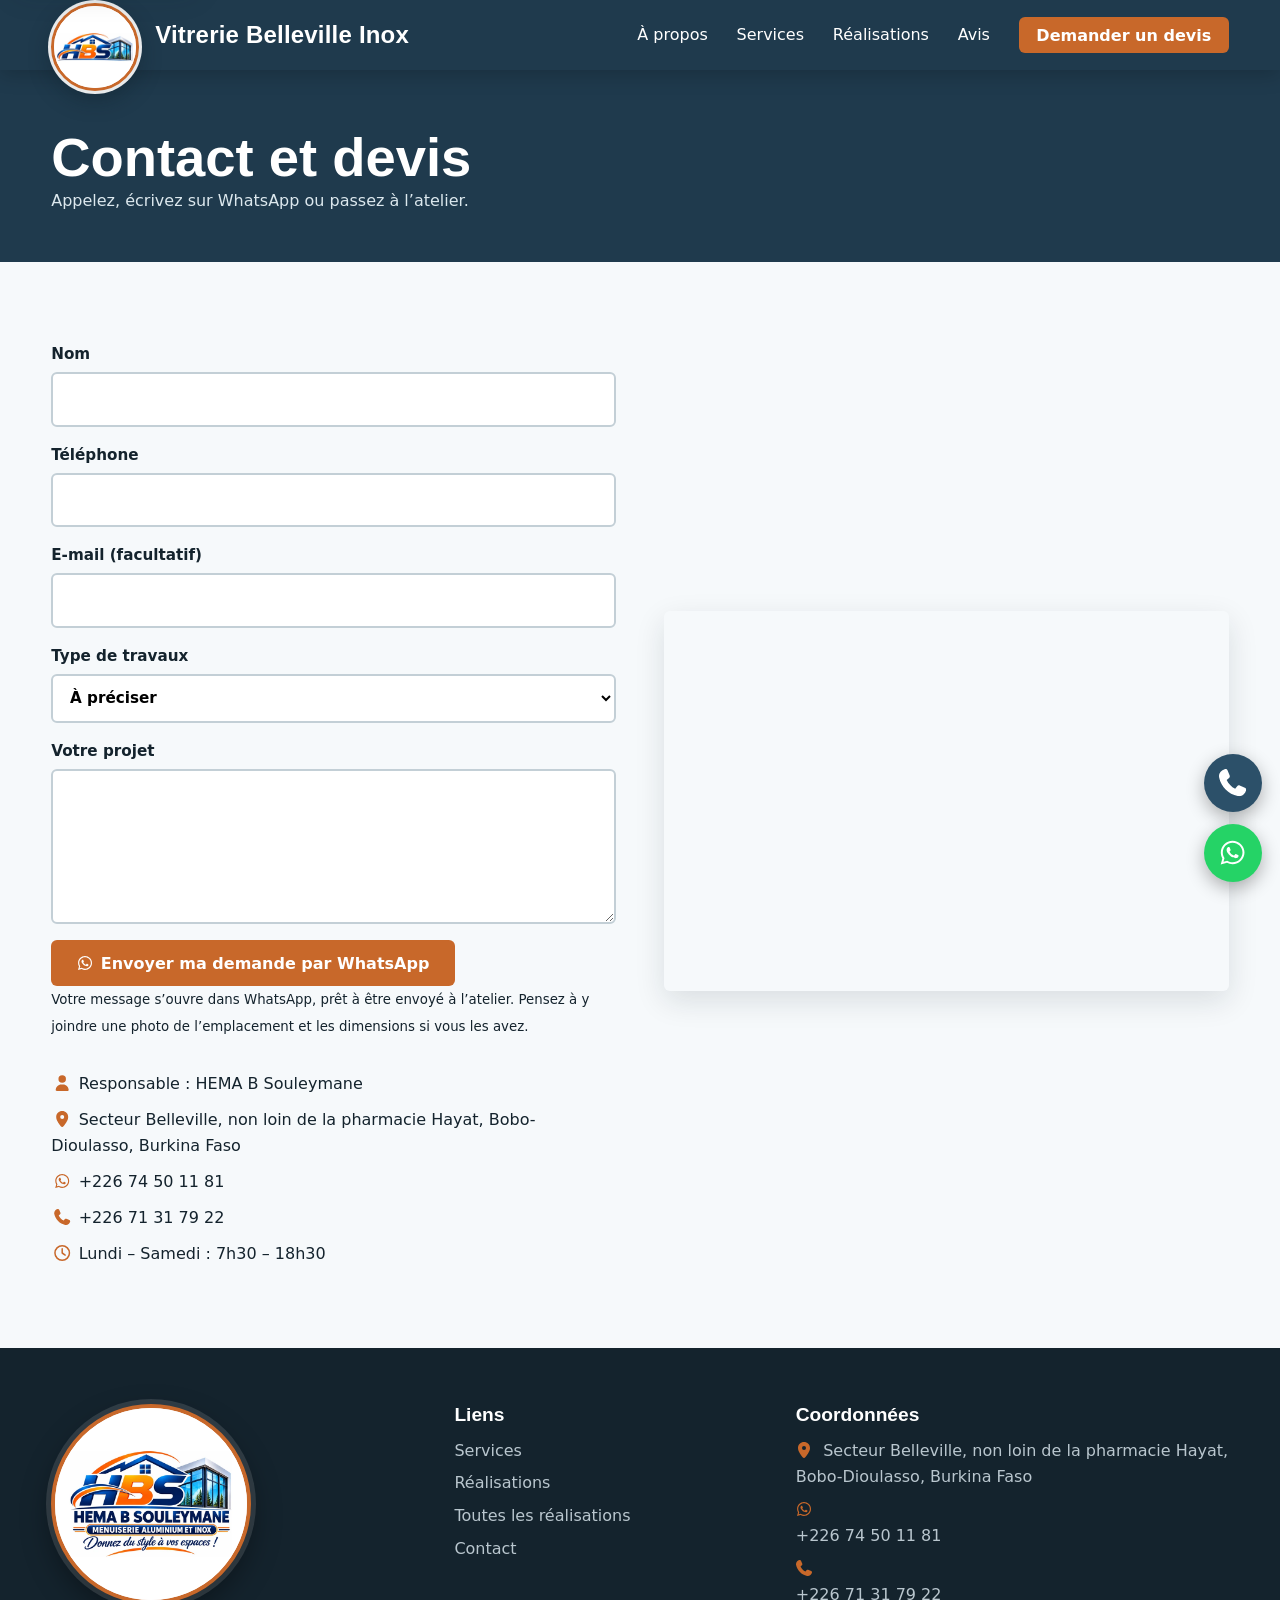
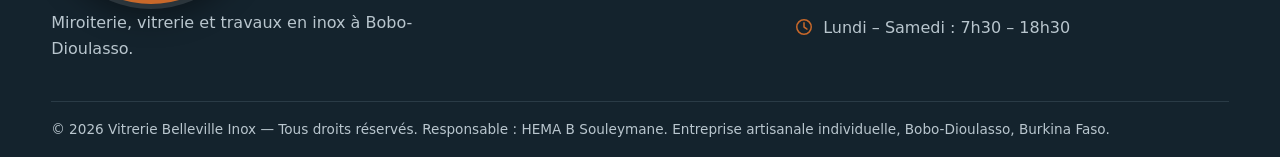
==== commit 827f22c3: "Add files via upload" ====
--- a/contact.html
+++ b/contact.html
@@ -5,14 +5,14 @@
 <link rel="icon" type="image/png" sizes="32x32" href="images/favicon-32.png"><link rel="apple-touch-icon" href="images/apple-touch-icon.png">
 <link rel="preconnect" href="https://fonts.googleapis.com"><link rel="preconnect" href="https://fonts.gstatic.com" crossorigin>
 <link href="https://fonts.googleapis.com/css2?family=Barlow+Condensed:wght@500;600;700&family=Public+Sans:wght@400;500;600&display=swap" rel="stylesheet">
-<link rel="stylesheet" href="assets/css/style.css?v=7">
+<link rel="stylesheet" href="assets/css/style.css?v=8">
 <script type="application/ld+json">{"@context": "https://schema.org", "@type": "HomeAndConstructionBusiness", "@id": "https://VOTRE-DOMAINE/#entreprise", "name": "Vitrerie Belleville Inox", "description": "Vitrerie, miroiterie, aluminium et travaux en inox à Bobo-Dioulasso : portes, fenêtres, baies vitrées, cloisons, tables et pose de vitres sur chantier.", "url": "https://VOTRE-DOMAINE/", "image": "https://VOTRE-DOMAINE/images/baie-coulissante-3-ouvrants.webp", "founder": {"@type": "Person", "name": "HEMA B Souleymane"}, "telephone": "+22671317922", "contactPoint": [{"@type": "ContactPoint", "telephone": "+22674501181", "contactType": "WhatsApp", "availableLanguage": "fr"}, {"@type": "ContactPoint", "telephone": "+22671317922", "contactType": "customer service", "availableLanguage": "fr"}], "address": {"@type": "PostalAddress", "streetAddress": "Secteur Belleville, non loin de la pharmacie Hayat", "addressLocality": "Bobo-Dioulasso", "addressCountry": "BF"}, "areaServed": {"@type": "City", "name": "Bobo-Dioulasso"}, "openingHoursSpecification": [{"@type": "OpeningHoursSpecification", "dayOfWeek": ["Monday", "Tuesday", "Wednesday", "Thursday", "Friday", "Saturday"], "opens": "07:30", "closes": "18:30"}], "logo": "https://VOTRE-DOMAINE/images/logo.webp"}</script></head>
 <body class="sub">
 <!-- Icônes : Font Awesome Free (CC BY 4.0) - fontawesome.com/license/free -->
 <svg width="0" height="0" style="position:absolute" aria-hidden="true" focusable="false"><symbol id="i-table-cells-large" viewBox="0 0 448 512"><path d="M384 96H256v128h128zm64 128v192c0 35.3-28.7 64-64 64H64c-35.3 0-64-28.7-64-64V96c0-35.3 28.7-64 64-64h320c35.3 0 64 28.7 64 64zM64 288v128h128V288zm128-64V96H64v128zm64 64v128h128V288z"/></symbol><symbol id="i-star" viewBox="0 0 576 512"><path d="M309.5-18.9c-4.1-8-12.4-13.1-21.4-13.1s-17.3 5.1-21.4 13.1l-73.6 144.2-159.9 25.4c-8.9 1.4-16.3 7.7-19.1 16.3s-.5 18 5.8 24.4l114.4 114.5-25.2 159.9c-1.4 8.9 2.3 17.9 9.6 23.2s16.9 6.1 25 2l144.4-73.4L432.4 491c8 4.1 17.7 3.3 25-2s11-14.2 9.6-23.2l-25.3-159.9 114.4-114.5c6.4-6.4 8.6-15.8 5.8-24.4s-10.1-14.9-19.1-16.3L383 125.3z"/></symbol><symbol id="i-phone" viewBox="0 0 512 512"><path d="M160.2 25c-7.9-18.9-28.5-28.9-48.1-23.6l-5.5 1.5C42 20.5-13.2 83.1 2.9 159.3 40 334.3 177.7 472 352.7 509.1 429 525.3 491.5 470 509.1 405.4l1.5-5.5c5.4-19.7-4.7-40.3-23.5-48.1l-97.3-40.5c-16.5-6.9-35.6-2.1-47 11.8l-38.6 47.2c-70.3-34.9-126.9-93.3-159.4-165l44.2-36c13.9-11.3 18.6-30.4 11.8-47z"/></symbol><symbol id="i-location-dot" viewBox="0 0 384 512"><path d="M0 188.6C0 84.4 86 0 192 0s192 84.4 192 188.6c0 119.3-120.2 262.3-170.4 316.8-11.8 12.8-31.5 12.8-43.3 0C120.1 450.9-.1 307.9-.1 188.6zM192 256a64 64 0 1 0 0-128 64 64 0 1 0 0 128"/></symbol><symbol id="i-user" viewBox="0 0 448 512"><path d="M224 248a120 120 0 1 0 0-240 120 120 0 1 0 0 240m-29.7 56C95.8 304 16 383.8 16 482.3c0 16.4 13.3 29.7 29.7 29.7h356.6c16.4 0 29.7-13.3 29.7-29.7 0-98.5-79.8-178.3-178.3-178.3z"/></symbol><symbol id="i-store" viewBox="0 0 512 512"><path d="M30.7 72.3C37.6 48.4 59.5 32 84.4 32h344c24.9 0 46.8 16.4 53.8 40.3l23.4 80.2c12.8 43.7-20.1 87.5-65.6 87.5-26.3 0-49.4-14.9-60.8-37.1-11.6 21.9-34.6 37.1-61.4 37.1-26.6 0-49.7-15-61.3-37-11.6 22-34.7 37-61.3 37-26.8 0-49.8-15.1-61.4-37.1C122.4 225 99.3 240 73 240c-45.6 0-78.4-43.7-65.6-87.5zM96.4 352h320v-66.4c7.6 1.6 15.5 2.4 23.5 2.4 14.3 0 28-2.6 40.5-7.2V432c0 26.5-21.5 48-48 48h-352c-26.5 0-48-21.5-48-48V280.8c12.5 4.6 26.1 7.2 40.5 7.2 8.1 0 15.9-.8 23.5-2.4z"/></symbol><symbol id="i-shield-halved" viewBox="0 0 512 512"><path d="M256 0c4.6 0 9.2 1 13.4 2.9l188.4 79.9c22 9.3 38.4 31 38.3 57.2-.5 99.2-41.3 280.7-213.6 363.2-16.7 8-36.1 8-52.8 0C57.3 420.7 16.6 239.2 16.1 140c-.1-26.2 16.3-47.9 38.3-57.2L242.7 2.9C246.9 1 251.4 0 256 0m0 66.8v378.1c138-66.8 175.1-214.8 176-303.4L256 66.9z"/></symbol><symbol id="i-screwdriver-wrench" viewBox="0 0 576 512"><path d="M70.8-6.7c5.4-5.4 13.8-6.2 20.2-2l118.9 79.2c8.9 5.9 14.2 15.9 14.2 26.6v49.6l90.8 90.8c33.3-15 73.9-8.9 101.2 18.5l126.1 126.1c18.7 18.7 18.7 49.1 0 67.9l-60.1 60.1c-18.7 18.7-49.1 18.7-67.9 0L288.1 384c-27.4-27.4-33.5-67.9-18.5-101.2L178.8 192h-49.6c-10.7 0-20.7-5.3-26.6-14.2L23.4 58.9c-4.2-6.3-3.4-14.8 2-20.2zm145 303.5c-6.3 36.9 2.3 75.9 26.2 107.2l-94.9 95c-28.1 28.1-73.7 28.1-101.8 0s-28.1-73.7 0-101.8l135.4-135.5 35.2 35.1zM384.1 0c20.1 0 39.4 3.7 57.1 10.5 10 3.8 11.8 16.5 4.3 24.1l-56.7 56.7c-3 3-4.7 7.1-4.7 11.3V144c0 8.8 7.2 16 16 16h41.4c4.2 0 8.3-1.7 11.3-4.7l56.7-56.7c7.6-7.5 20.3-5.7 24.1 4.3 6.8 17.7 10.5 37 10.5 57.1 0 43.2-17.2 82.3-45 111.1L450 222c-33.1-33-78.5-45.7-121.1-38.4l-56.8-56.8V97.1l-.2-5c-.8-12.4-4.4-24.3-10.5-34.9C290.8 22.2 334.8 0 384.1-.1z"/></symbol><symbol id="i-ruler-combined" viewBox="0 0 448 512"><path d="M1 441.7C5.5 463.5 24.8 480 48 480h352c26.5 0 48-21.5 48-48v-96c0-26.5-21.5-48-48-48h-48v72c0 13.3-10.7 24-24 24s-24-10.7-24-24v-72h-64v72c0 13.3-10.7 24-24 24s-24-10.7-24-24v-72h-72c-13.3 0-24-10.7-24-24s10.7-24 24-24h72v-64h-72c-13.3 0-24-10.7-24-24s10.7-24 24-24h72V80c0-26.5-21.5-48-48-48H48C21.5 32 0 53.5 0 80v352c0 3.3.3 6.6 1 9.7"/></symbol><symbol id="i-house-chimney-window" viewBox="0 0 512 512"><path d="M234.2 8.6c12.3-11.4 31.3-11.4 43.5 0L368 92.3V80c0-17.7 14.3-32 32-32h32c17.7 0 32 14.3 32 32v101.5l37.8 35.1c9.6 9 12.8 22.9 8 35.1S493.2 272 480 272h-16v176c0 35.3-28.7 64-64 64H112c-35.3 0-64-28.7-64-64V272H32c-13.2 0-25-8.1-29.8-20.3s-1.6-26.2 8-35.1zM216 224c-13.3 0-24 10.7-24 24v80c0 13.3 10.7 24 24 24h80c13.3 0 24-10.7 24-24v-80c0-13.3-10.7-24-24-24z"/></symbol><symbol id="i-helmet-safety" viewBox="0 0 576 512"><path d="M352 264V64c0-17.7-14.3-32-32-32h-64c-17.7 0-32 14.3-32 32v200c0 13.3-10.7 24-24 24s-24-10.7-24-24V78.1C90 109.8 32 191.8 32 288v64h512v-64c-1-95.2-58.4-177.7-144-209.8V264c0 13.3-10.7 24-24 24s-24-10.7-24-24M40 400c-22.1 0-40 17.9-40 40s17.9 40 40 40h496c22.1 0 40-17.9 40-40s-17.9-40-40-40z"/></symbol><symbol id="i-handshake" viewBox="0 0 576 512"><path d="M268.9 85.2 152.3 214.8c-4.6 5.1-4.4 13 .5 17.9 30.5 30.5 80 30.5 110.5 0l31.8-31.8c4.2-4.2 9.5-6.5 14.9-6.9 6.8-.6 13.8 1.7 19 6.9L505.6 376l70.4-56V32L464 96l-23.8-15.9A96.2 96.2 0 0 0 386.9 64h-70.4c-1.1 0-2.3 0-3.4.1-16.9.9-32.8 8.5-44.2 21.1m-152.3 97.5L223.4 64h-39.6c-25.5 0-49.9 10.1-67.9 28.1L112 96 0 32v288l156.4 130.3c23 19.2 52 29.7 81.9 29.7H254l-7-7c-9.4-9.4-9.4-24.6 0-33.9s24.6-9.4 33.9 0l41 41h9c19.1 0 37.8-4.3 54.8-12.3L359 441c-9.4-9.4-9.4-24.6 0-33.9s24.6-9.4 33.9 0l32 32 17.5-17.5c8.9-8.9 11.5-21.8 7.6-33.1L312.1 251.7l-14.9 14.9c-49.3 49.3-129.1 49.3-178.4 0-23-23-23.9-59.9-2.2-84z"/></symbol><symbol id="i-door-open" viewBox="0 0 448 512"><path d="M288 64h64v416c0 17.7 14.3 32 32 32h32c17.7 0 32-14.3 32-32s-14.3-32-32-32V64c0-35.3-28.7-64-64-64H96C60.7 0 32 28.7 32 64v384c-17.7 0-32 14.3-32 32s14.3 32 32 32h224c17.7 0 32-14.3 32-32zM160 256a32 32 0 1 1 64 0 32 32 0 1 1-64 0"/></symbol><symbol id="i-chevron-right" viewBox="0 0 320 512"><path d="M311.1 233.4c12.5 12.5 12.5 32.8 0 45.3l-192 192c-12.5 12.5-32.8 12.5-45.3 0s-12.5-32.8 0-45.3L243.2 256 73.9 86.6c-12.5-12.5-12.5-32.8 0-45.3s32.8-12.5 45.3 0l192 192z"/></symbol><symbol id="i-chevron-left" viewBox="0 0 320 512"><path d="M9.4 233.4c-12.5 12.5-12.5 32.8 0 45.3l192 192c12.5 12.5 32.8 12.5 45.3 0s12.5-32.8 0-45.3L77.3 256 246.6 86.6c12.5-12.5 12.5-32.8 0-45.3s-32.8-12.5-45.3 0l-192 192z"/></symbol><symbol id="i-boxes-stacked" viewBox="0 0 512 512"><path d="M224 0v64c0 8.8 7.2 16 16 16h32c8.8 0 16-7.2 16-16V0h32c35.3 0 64 28.7 64 64v128c0 5.5-.7 10.9-2 16H130c-1.3-5.1-2-10.5-2-16V64c0-35.3 28.7-64 64-64zm96 512c-11.2 0-21.8-2.9-31-8 9.5-16.5 15-35.6 15-56V320c0-20.4-5.5-39.5-15-56 9.2-5.1 19.7-8 31-8h32v64c0 8.8 7.2 16 16 16h32c8.8 0 16-7.2 16-16v-64h32c35.3 0 64 28.7 64 64v128c0 35.3-28.7 64-64 64zM0 320c0-35.3 28.7-64 64-64h32v64c0 8.8 7.2 16 16 16h32c8.8 0 16-7.2 16-16v-64h32c35.3 0 64 28.7 64 64v128c0 35.3-28.7 64-64 64H64c-35.3 0-64-28.7-64-64z"/></symbol><symbol id="i-arrow-right" viewBox="0 0 512 512"><path d="M502.6 278.6c12.5-12.5 12.5-32.8 0-45.3l-160-160c-12.5-12.5-32.8-12.5-45.3 0s-12.5 32.8 0 45.3L402.7 224H32c-17.7 0-32 14.3-32 32s14.3 32 32 32h370.7L297.3 393.4c-12.5 12.5-12.5 32.8 0 45.3s32.8 12.5 45.3 0l160-160z"/></symbol><symbol id="i-clock" viewBox="0 0 512 512"><path d="M464 256a208 208 0 1 1-416 0 208 208 0 1 1 416 0M0 256a256 256 0 1 0 512 0 256 256 0 1 0-512 0m232-136v136c0 8 4 15.5 10.7 20l96 64c11 7.4 25.9 4.4 33.3-6.7s4.4-25.9-6.7-33.3L280 243.2V120c0-13.3-10.7-24-24-24s-24 10.7-24 24"/></symbol><symbol id="i-whatsapp" viewBox="0 0 448 512"><path d="M380.9 97.1C339 55.1 283.2 32 223.9 32c-122.4 0-222 99.6-222 222 0 39.1 10.2 77.3 29.6 111L0 480l117.7-30.9c32.4 17.7 68.9 27 106.1 27h.1c122.3 0 224.1-99.6 224.1-222 0-59.3-25.2-115-67.1-157m-157 341.6c-33.2 0-65.7-8.9-94-25.7l-6.7-4-69.8 18.3L72 359.2l-4.4-7c-18.5-29.4-28.2-63.3-28.2-98.2 0-101.7 82.8-184.5 184.6-184.5 49.3 0 95.6 19.2 130.4 54.1s56.2 81.2 56.1 130.5c0 101.8-84.9 184.6-186.6 184.6m101.2-138.2c-5.5-2.8-32.8-16.2-37.9-18-5.1-1.9-8.8-2.8-12.5 2.8s-14.3 18-17.6 21.8c-3.2 3.7-6.5 4.2-12 1.4-32.6-16.3-54-29.1-75.5-66-5.7-9.8 5.7-9.1 16.3-30.3 1.8-3.7.9-6.9-.5-9.7s-12.5-30.1-17.1-41.2c-4.5-10.8-9.1-9.3-12.5-9.5-3.2-.2-6.9-.2-10.6-.2s-9.7 1.4-14.8 6.9c-5.1 5.6-19.4 19-19.4 46.3s19.9 53.7 22.6 57.4c2.8 3.7 39.1 59.7 94.8 83.8 35.2 15.2 49 16.5 66.6 13.9 10.7-1.6 32.8-13.4 37.4-26.4s4.6-24.1 3.2-26.4c-1.3-2.5-5-3.9-10.5-6.6"/></symbol><symbol id="i-pause" viewBox="0 0 384 512"><path d="M48 32C21.5 32 0 53.5 0 80v352c0 26.5 21.5 48 48 48h64c26.5 0 48-21.5 48-48V80c0-26.5-21.5-48-48-48zm224 0c-26.5 0-48 21.5-48 48v352c0 26.5 21.5 48 48 48h64c26.5 0 48-21.5 48-48V80c0-26.5-21.5-48-48-48z"/></symbol><symbol id="i-play" viewBox="0 0 448 512"><path d="M91.2 36.9c-12.4-6.8-27.4-6.5-39.6.7S32 57.9 32 72v368c0 14.1 7.5 27.2 19.6 34.4s27.2 7.5 39.6.7l336-184c12.8-7 20.8-20.5 20.8-35.1s-8-28.1-20.8-35.1z"/></symbol></svg>
 <a class="skip" href="#main">Aller au contenu</a>
 <header class="nav" id="nav"><div class="wrap nav-in">
-<a class="logo" href="index.html"><span class="logo-badge"><img src="images/logo-emblem.webp" width="560" height="206" alt="Logo HBS, Hema B Souleymane, menuiserie aluminium et inox"></span><span class="logo-txt">Vitrerie Belleville Inox</span></a>
+<a class="logo" href="index.html" aria-label="Vitrerie Belleville Inox, accueil"><span class="logo-round"><img src="images/logo-round-emblem.webp" width="400" height="400" alt="Logo HBS, Hema B Souleymane, menuiserie aluminium et inox"></span><span class="logo-txt">Vitrerie Belleville Inox</span></a>
 <button class="burger" id="burger" aria-label="Ouvrir le menu" aria-expanded="false"><span></span><span></span><span></span></button>
 <nav class="menu" id="menu"><a href="index.html#apropos">À propos</a><a href="index.html#services">Services</a><a href="index.html#realisations">Réalisations</a><a href="index.html#temoignages">Avis</a><a class="btn btn-sm" data-track="devis" href="contact.html">Demander un devis</a></nav></div></header>
 <main id="main">
@@ -29,7 +29,7 @@
 <ul class="infos"><li><svg class="ic" aria-hidden="true"><use href="#i-user"/></svg> Responsable : HEMA B Souleymane</li><li><svg class="ic" aria-hidden="true"><use href="#i-location-dot"/></svg> Secteur Belleville, non loin de la pharmacie Hayat, Bobo-Dioulasso, Burkina Faso</li><li><svg class="ic" aria-hidden="true"><use href="#i-whatsapp"/></svg> <a href="https://wa.me/22674501181" target="_blank" rel="noopener" data-track="whatsapp">+226 74 50 11 81</a></li><li><svg class="ic" aria-hidden="true"><use href="#i-phone"/></svg> <a href="tel:+22671317922" data-track="appel">+226 71 31 79 22</a></li><li><svg class="ic" aria-hidden="true"><use href="#i-clock"/></svg> Lundi – Samedi : 7h30 – 18h30</li></ul></div>
 <div class="map"><iframe title="Carte Belleville, Bobo-Dioulasso" loading="lazy" referrerpolicy="no-referrer-when-downgrade" src="https://www.google.com/maps?q=Belleville%2C+Bobo-Dioulasso%2C+Burkina+Faso&output=embed"></iframe></div></div></section></main>
 <footer class="footer"><div class="wrap foot-grid">
-<div><a class="foot-logo" href="index.html"><img src="images/logo.webp" width="640" height="427" loading="lazy" alt="Logo Hema B Souleymane, menuiserie aluminium et inox. Donnez du style à vos espaces !"></a><p>Miroiterie, vitrerie et travaux en inox à Bobo-Dioulasso.</p></div>
+<div><a class="foot-logo" href="index.html" aria-label="Accueil"><img src="images/logo-round.webp" width="640" height="640" loading="lazy" alt="Logo Hema B Souleymane, menuiserie aluminium et inox. Donnez du style à vos espaces !"></a><p>Miroiterie, vitrerie et travaux en inox à Bobo-Dioulasso.</p></div>
 <div><h4>Liens</h4><a href="index.html#services">Services</a><a href="index.html#realisations">Réalisations</a><a href="realisations.html">Toutes les réalisations</a><a href="contact.html">Contact</a></div>
 <div><h4>Coordonnées</h4><p><svg class="ic" aria-hidden="true"><use href="#i-location-dot"/></svg> Secteur Belleville, non loin de la pharmacie Hayat, Bobo-Dioulasso, Burkina Faso</p><p><svg class="ic" aria-hidden="true"><use href="#i-whatsapp"/></svg> <a href="https://wa.me/22674501181" target="_blank" rel="noopener" data-track="whatsapp">+226 74 50 11 81</a></p><p><svg class="ic" aria-hidden="true"><use href="#i-phone"/></svg> <a href="tel:+22671317922" data-track="appel">+226 71 31 79 22</a></p><p><svg class="ic" aria-hidden="true"><use href="#i-clock"/></svg> Lundi – Samedi : 7h30 – 18h30</p></div></div>
 <div class="wrap legal">© 2026 Vitrerie Belleville Inox — Tous droits réservés. Responsable : HEMA B Souleymane. Entreprise artisanale individuelle, Bobo-Dioulasso, Burkina Faso.</div></footer>
--- a/assets/css/style.css
+++ b/assets/css/style.css
@@ -231,12 +231,16 @@
 .mcard:focus-visible{outline:3px solid var(--cu);outline-offset:3px}
 .footer p a,.infos a{text-decoration:none}.footer p a:hover,.infos a:hover{text-decoration:underline}
 
-/* Logo HBS : pastille blanche dans l'en-tête sombre, carte blanche dans le pied de page */
-.logo{gap:.7rem}
-.logo-badge{display:flex;align-items:center;background:#fff;border-radius:8px;padding:4px 8px;box-shadow:0 2px 8px rgba(0,0,0,.18)}
-.logo-badge img{height:44px;width:auto}
-.logo-txt{font:700 1.5rem var(--hf);color:#fff}
-.foot-logo{display:inline-block;background:#fff;border-radius:10px;padding:.5rem .8rem;margin-bottom:.8rem}
-.foot-logo img{width:210px;max-width:100%;height:auto}
-@media(max-width:900px){.logo-txt{display:none}}
-@media(max-width:480px){.logo-badge img{height:38px}}
+/* Logo HBS : médaillon rond (anneau cuivre, ombre douce) ; en-tête = emblème qui déborde légèrement sous la barre, pied de page = logo complet */
+.logo{height:70px;gap:1rem}
+.logo-round{display:block;flex:none;width:88px;height:88px;border-radius:50%;background:#fff;border:3px solid var(--cu);overflow:hidden;
+  box-shadow:0 0 0 3px rgba(255,255,255,.9),0 8px 22px rgba(10,25,35,.38);transform:translateY(12px);transition:transform .25s,box-shadow .25s}
+.logo:hover .logo-round{transform:translateY(10px) scale(1.04)}
+.logo-round img{display:block;width:100%;height:100%;object-fit:cover}
+.logo-txt{font:700 1.5rem var(--hf);color:#fff;letter-spacing:.2px}
+.foot-logo{display:block;width:200px;height:200px;border-radius:50%;background:#fff;border:4px solid var(--cu);overflow:hidden;
+  box-shadow:0 0 0 5px rgba(255,255,255,.12),0 12px 30px rgba(0,0,0,.4);margin-bottom:1.2rem}
+.foot-logo img{display:block;width:100%;height:100%;object-fit:cover}
+@media(max-width:1100px){.logo-txt{display:none}}
+@media(max-width:600px){.logo-round{width:68px;height:68px;border-width:2px;transform:translateY(9px)}.foot-logo{width:170px;height:170px}}
+@media(prefers-reduced-motion:reduce){.logo:hover .logo-round{transform:translateY(12px)}}
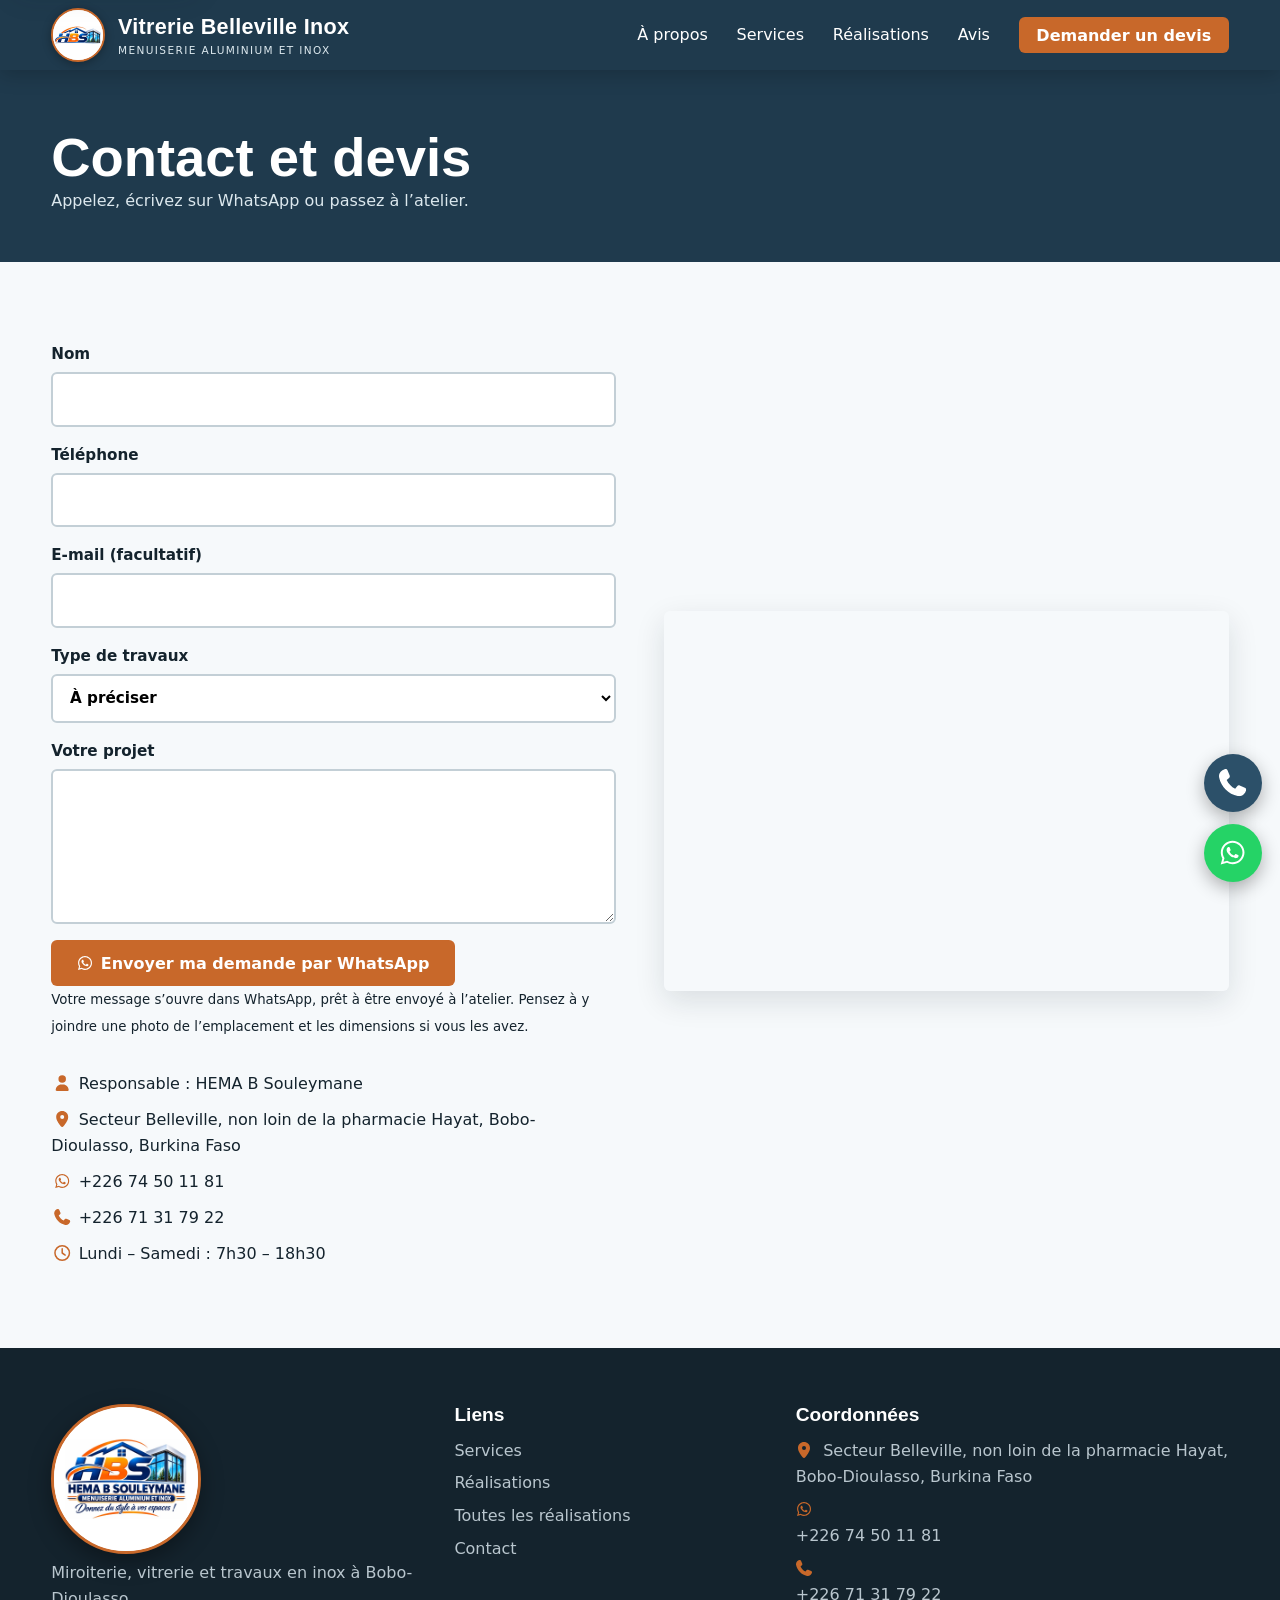
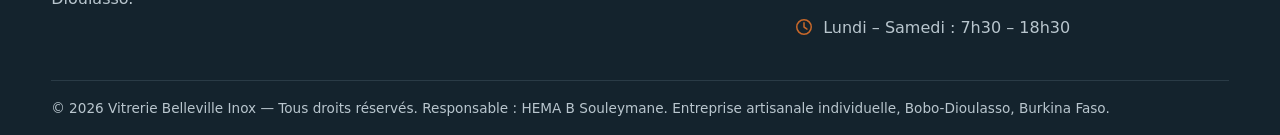
==== commit 72ae06e3: "Add files via upload" ====
--- a/contact.html
+++ b/contact.html
@@ -5,14 +5,14 @@
 <link rel="icon" type="image/png" sizes="32x32" href="images/favicon-32.png"><link rel="apple-touch-icon" href="images/apple-touch-icon.png">
 <link rel="preconnect" href="https://fonts.googleapis.com"><link rel="preconnect" href="https://fonts.gstatic.com" crossorigin>
 <link href="https://fonts.googleapis.com/css2?family=Barlow+Condensed:wght@500;600;700&family=Public+Sans:wght@400;500;600&display=swap" rel="stylesheet">
-<link rel="stylesheet" href="assets/css/style.css?v=8">
+<link rel="stylesheet" href="assets/css/style.css?v=9">
 <script type="application/ld+json">{"@context": "https://schema.org", "@type": "HomeAndConstructionBusiness", "@id": "https://VOTRE-DOMAINE/#entreprise", "name": "Vitrerie Belleville Inox", "description": "Vitrerie, miroiterie, aluminium et travaux en inox à Bobo-Dioulasso : portes, fenêtres, baies vitrées, cloisons, tables et pose de vitres sur chantier.", "url": "https://VOTRE-DOMAINE/", "image": "https://VOTRE-DOMAINE/images/baie-coulissante-3-ouvrants.webp", "founder": {"@type": "Person", "name": "HEMA B Souleymane"}, "telephone": "+22671317922", "contactPoint": [{"@type": "ContactPoint", "telephone": "+22674501181", "contactType": "WhatsApp", "availableLanguage": "fr"}, {"@type": "ContactPoint", "telephone": "+22671317922", "contactType": "customer service", "availableLanguage": "fr"}], "address": {"@type": "PostalAddress", "streetAddress": "Secteur Belleville, non loin de la pharmacie Hayat", "addressLocality": "Bobo-Dioulasso", "addressCountry": "BF"}, "areaServed": {"@type": "City", "name": "Bobo-Dioulasso"}, "openingHoursSpecification": [{"@type": "OpeningHoursSpecification", "dayOfWeek": ["Monday", "Tuesday", "Wednesday", "Thursday", "Friday", "Saturday"], "opens": "07:30", "closes": "18:30"}], "logo": "https://VOTRE-DOMAINE/images/logo.webp"}</script></head>
 <body class="sub">
 <!-- Icônes : Font Awesome Free (CC BY 4.0) - fontawesome.com/license/free -->
 <svg width="0" height="0" style="position:absolute" aria-hidden="true" focusable="false"><symbol id="i-table-cells-large" viewBox="0 0 448 512"><path d="M384 96H256v128h128zm64 128v192c0 35.3-28.7 64-64 64H64c-35.3 0-64-28.7-64-64V96c0-35.3 28.7-64 64-64h320c35.3 0 64 28.7 64 64zM64 288v128h128V288zm128-64V96H64v128zm64 64v128h128V288z"/></symbol><symbol id="i-star" viewBox="0 0 576 512"><path d="M309.5-18.9c-4.1-8-12.4-13.1-21.4-13.1s-17.3 5.1-21.4 13.1l-73.6 144.2-159.9 25.4c-8.9 1.4-16.3 7.7-19.1 16.3s-.5 18 5.8 24.4l114.4 114.5-25.2 159.9c-1.4 8.9 2.3 17.9 9.6 23.2s16.9 6.1 25 2l144.4-73.4L432.4 491c8 4.1 17.7 3.3 25-2s11-14.2 9.6-23.2l-25.3-159.9 114.4-114.5c6.4-6.4 8.6-15.8 5.8-24.4s-10.1-14.9-19.1-16.3L383 125.3z"/></symbol><symbol id="i-phone" viewBox="0 0 512 512"><path d="M160.2 25c-7.9-18.9-28.5-28.9-48.1-23.6l-5.5 1.5C42 20.5-13.2 83.1 2.9 159.3 40 334.3 177.7 472 352.7 509.1 429 525.3 491.5 470 509.1 405.4l1.5-5.5c5.4-19.7-4.7-40.3-23.5-48.1l-97.3-40.5c-16.5-6.9-35.6-2.1-47 11.8l-38.6 47.2c-70.3-34.9-126.9-93.3-159.4-165l44.2-36c13.9-11.3 18.6-30.4 11.8-47z"/></symbol><symbol id="i-location-dot" viewBox="0 0 384 512"><path d="M0 188.6C0 84.4 86 0 192 0s192 84.4 192 188.6c0 119.3-120.2 262.3-170.4 316.8-11.8 12.8-31.5 12.8-43.3 0C120.1 450.9-.1 307.9-.1 188.6zM192 256a64 64 0 1 0 0-128 64 64 0 1 0 0 128"/></symbol><symbol id="i-user" viewBox="0 0 448 512"><path d="M224 248a120 120 0 1 0 0-240 120 120 0 1 0 0 240m-29.7 56C95.8 304 16 383.8 16 482.3c0 16.4 13.3 29.7 29.7 29.7h356.6c16.4 0 29.7-13.3 29.7-29.7 0-98.5-79.8-178.3-178.3-178.3z"/></symbol><symbol id="i-store" viewBox="0 0 512 512"><path d="M30.7 72.3C37.6 48.4 59.5 32 84.4 32h344c24.9 0 46.8 16.4 53.8 40.3l23.4 80.2c12.8 43.7-20.1 87.5-65.6 87.5-26.3 0-49.4-14.9-60.8-37.1-11.6 21.9-34.6 37.1-61.4 37.1-26.6 0-49.7-15-61.3-37-11.6 22-34.7 37-61.3 37-26.8 0-49.8-15.1-61.4-37.1C122.4 225 99.3 240 73 240c-45.6 0-78.4-43.7-65.6-87.5zM96.4 352h320v-66.4c7.6 1.6 15.5 2.4 23.5 2.4 14.3 0 28-2.6 40.5-7.2V432c0 26.5-21.5 48-48 48h-352c-26.5 0-48-21.5-48-48V280.8c12.5 4.6 26.1 7.2 40.5 7.2 8.1 0 15.9-.8 23.5-2.4z"/></symbol><symbol id="i-shield-halved" viewBox="0 0 512 512"><path d="M256 0c4.6 0 9.2 1 13.4 2.9l188.4 79.9c22 9.3 38.4 31 38.3 57.2-.5 99.2-41.3 280.7-213.6 363.2-16.7 8-36.1 8-52.8 0C57.3 420.7 16.6 239.2 16.1 140c-.1-26.2 16.3-47.9 38.3-57.2L242.7 2.9C246.9 1 251.4 0 256 0m0 66.8v378.1c138-66.8 175.1-214.8 176-303.4L256 66.9z"/></symbol><symbol id="i-screwdriver-wrench" viewBox="0 0 576 512"><path d="M70.8-6.7c5.4-5.4 13.8-6.2 20.2-2l118.9 79.2c8.9 5.9 14.2 15.9 14.2 26.6v49.6l90.8 90.8c33.3-15 73.9-8.9 101.2 18.5l126.1 126.1c18.7 18.7 18.7 49.1 0 67.9l-60.1 60.1c-18.7 18.7-49.1 18.7-67.9 0L288.1 384c-27.4-27.4-33.5-67.9-18.5-101.2L178.8 192h-49.6c-10.7 0-20.7-5.3-26.6-14.2L23.4 58.9c-4.2-6.3-3.4-14.8 2-20.2zm145 303.5c-6.3 36.9 2.3 75.9 26.2 107.2l-94.9 95c-28.1 28.1-73.7 28.1-101.8 0s-28.1-73.7 0-101.8l135.4-135.5 35.2 35.1zM384.1 0c20.1 0 39.4 3.7 57.1 10.5 10 3.8 11.8 16.5 4.3 24.1l-56.7 56.7c-3 3-4.7 7.1-4.7 11.3V144c0 8.8 7.2 16 16 16h41.4c4.2 0 8.3-1.7 11.3-4.7l56.7-56.7c7.6-7.5 20.3-5.7 24.1 4.3 6.8 17.7 10.5 37 10.5 57.1 0 43.2-17.2 82.3-45 111.1L450 222c-33.1-33-78.5-45.7-121.1-38.4l-56.8-56.8V97.1l-.2-5c-.8-12.4-4.4-24.3-10.5-34.9C290.8 22.2 334.8 0 384.1-.1z"/></symbol><symbol id="i-ruler-combined" viewBox="0 0 448 512"><path d="M1 441.7C5.5 463.5 24.8 480 48 480h352c26.5 0 48-21.5 48-48v-96c0-26.5-21.5-48-48-48h-48v72c0 13.3-10.7 24-24 24s-24-10.7-24-24v-72h-64v72c0 13.3-10.7 24-24 24s-24-10.7-24-24v-72h-72c-13.3 0-24-10.7-24-24s10.7-24 24-24h72v-64h-72c-13.3 0-24-10.7-24-24s10.7-24 24-24h72V80c0-26.5-21.5-48-48-48H48C21.5 32 0 53.5 0 80v352c0 3.3.3 6.6 1 9.7"/></symbol><symbol id="i-house-chimney-window" viewBox="0 0 512 512"><path d="M234.2 8.6c12.3-11.4 31.3-11.4 43.5 0L368 92.3V80c0-17.7 14.3-32 32-32h32c17.7 0 32 14.3 32 32v101.5l37.8 35.1c9.6 9 12.8 22.9 8 35.1S493.2 272 480 272h-16v176c0 35.3-28.7 64-64 64H112c-35.3 0-64-28.7-64-64V272H32c-13.2 0-25-8.1-29.8-20.3s-1.6-26.2 8-35.1zM216 224c-13.3 0-24 10.7-24 24v80c0 13.3 10.7 24 24 24h80c13.3 0 24-10.7 24-24v-80c0-13.3-10.7-24-24-24z"/></symbol><symbol id="i-helmet-safety" viewBox="0 0 576 512"><path d="M352 264V64c0-17.7-14.3-32-32-32h-64c-17.7 0-32 14.3-32 32v200c0 13.3-10.7 24-24 24s-24-10.7-24-24V78.1C90 109.8 32 191.8 32 288v64h512v-64c-1-95.2-58.4-177.7-144-209.8V264c0 13.3-10.7 24-24 24s-24-10.7-24-24M40 400c-22.1 0-40 17.9-40 40s17.9 40 40 40h496c22.1 0 40-17.9 40-40s-17.9-40-40-40z"/></symbol><symbol id="i-handshake" viewBox="0 0 576 512"><path d="M268.9 85.2 152.3 214.8c-4.6 5.1-4.4 13 .5 17.9 30.5 30.5 80 30.5 110.5 0l31.8-31.8c4.2-4.2 9.5-6.5 14.9-6.9 6.8-.6 13.8 1.7 19 6.9L505.6 376l70.4-56V32L464 96l-23.8-15.9A96.2 96.2 0 0 0 386.9 64h-70.4c-1.1 0-2.3 0-3.4.1-16.9.9-32.8 8.5-44.2 21.1m-152.3 97.5L223.4 64h-39.6c-25.5 0-49.9 10.1-67.9 28.1L112 96 0 32v288l156.4 130.3c23 19.2 52 29.7 81.9 29.7H254l-7-7c-9.4-9.4-9.4-24.6 0-33.9s24.6-9.4 33.9 0l41 41h9c19.1 0 37.8-4.3 54.8-12.3L359 441c-9.4-9.4-9.4-24.6 0-33.9s24.6-9.4 33.9 0l32 32 17.5-17.5c8.9-8.9 11.5-21.8 7.6-33.1L312.1 251.7l-14.9 14.9c-49.3 49.3-129.1 49.3-178.4 0-23-23-23.9-59.9-2.2-84z"/></symbol><symbol id="i-door-open" viewBox="0 0 448 512"><path d="M288 64h64v416c0 17.7 14.3 32 32 32h32c17.7 0 32-14.3 32-32s-14.3-32-32-32V64c0-35.3-28.7-64-64-64H96C60.7 0 32 28.7 32 64v384c-17.7 0-32 14.3-32 32s14.3 32 32 32h224c17.7 0 32-14.3 32-32zM160 256a32 32 0 1 1 64 0 32 32 0 1 1-64 0"/></symbol><symbol id="i-chevron-right" viewBox="0 0 320 512"><path d="M311.1 233.4c12.5 12.5 12.5 32.8 0 45.3l-192 192c-12.5 12.5-32.8 12.5-45.3 0s-12.5-32.8 0-45.3L243.2 256 73.9 86.6c-12.5-12.5-12.5-32.8 0-45.3s32.8-12.5 45.3 0l192 192z"/></symbol><symbol id="i-chevron-left" viewBox="0 0 320 512"><path d="M9.4 233.4c-12.5 12.5-12.5 32.8 0 45.3l192 192c12.5 12.5 32.8 12.5 45.3 0s12.5-32.8 0-45.3L77.3 256 246.6 86.6c12.5-12.5 12.5-32.8 0-45.3s-32.8-12.5-45.3 0l-192 192z"/></symbol><symbol id="i-boxes-stacked" viewBox="0 0 512 512"><path d="M224 0v64c0 8.8 7.2 16 16 16h32c8.8 0 16-7.2 16-16V0h32c35.3 0 64 28.7 64 64v128c0 5.5-.7 10.9-2 16H130c-1.3-5.1-2-10.5-2-16V64c0-35.3 28.7-64 64-64zm96 512c-11.2 0-21.8-2.9-31-8 9.5-16.5 15-35.6 15-56V320c0-20.4-5.5-39.5-15-56 9.2-5.1 19.7-8 31-8h32v64c0 8.8 7.2 16 16 16h32c8.8 0 16-7.2 16-16v-64h32c35.3 0 64 28.7 64 64v128c0 35.3-28.7 64-64 64zM0 320c0-35.3 28.7-64 64-64h32v64c0 8.8 7.2 16 16 16h32c8.8 0 16-7.2 16-16v-64h32c35.3 0 64 28.7 64 64v128c0 35.3-28.7 64-64 64H64c-35.3 0-64-28.7-64-64z"/></symbol><symbol id="i-arrow-right" viewBox="0 0 512 512"><path d="M502.6 278.6c12.5-12.5 12.5-32.8 0-45.3l-160-160c-12.5-12.5-32.8-12.5-45.3 0s-12.5 32.8 0 45.3L402.7 224H32c-17.7 0-32 14.3-32 32s14.3 32 32 32h370.7L297.3 393.4c-12.5 12.5-12.5 32.8 0 45.3s32.8 12.5 45.3 0l160-160z"/></symbol><symbol id="i-clock" viewBox="0 0 512 512"><path d="M464 256a208 208 0 1 1-416 0 208 208 0 1 1 416 0M0 256a256 256 0 1 0 512 0 256 256 0 1 0-512 0m232-136v136c0 8 4 15.5 10.7 20l96 64c11 7.4 25.9 4.4 33.3-6.7s4.4-25.9-6.7-33.3L280 243.2V120c0-13.3-10.7-24-24-24s-24 10.7-24 24"/></symbol><symbol id="i-whatsapp" viewBox="0 0 448 512"><path d="M380.9 97.1C339 55.1 283.2 32 223.9 32c-122.4 0-222 99.6-222 222 0 39.1 10.2 77.3 29.6 111L0 480l117.7-30.9c32.4 17.7 68.9 27 106.1 27h.1c122.3 0 224.1-99.6 224.1-222 0-59.3-25.2-115-67.1-157m-157 341.6c-33.2 0-65.7-8.9-94-25.7l-6.7-4-69.8 18.3L72 359.2l-4.4-7c-18.5-29.4-28.2-63.3-28.2-98.2 0-101.7 82.8-184.5 184.6-184.5 49.3 0 95.6 19.2 130.4 54.1s56.2 81.2 56.1 130.5c0 101.8-84.9 184.6-186.6 184.6m101.2-138.2c-5.5-2.8-32.8-16.2-37.9-18-5.1-1.9-8.8-2.8-12.5 2.8s-14.3 18-17.6 21.8c-3.2 3.7-6.5 4.2-12 1.4-32.6-16.3-54-29.1-75.5-66-5.7-9.8 5.7-9.1 16.3-30.3 1.8-3.7.9-6.9-.5-9.7s-12.5-30.1-17.1-41.2c-4.5-10.8-9.1-9.3-12.5-9.5-3.2-.2-6.9-.2-10.6-.2s-9.7 1.4-14.8 6.9c-5.1 5.6-19.4 19-19.4 46.3s19.9 53.7 22.6 57.4c2.8 3.7 39.1 59.7 94.8 83.8 35.2 15.2 49 16.5 66.6 13.9 10.7-1.6 32.8-13.4 37.4-26.4s4.6-24.1 3.2-26.4c-1.3-2.5-5-3.9-10.5-6.6"/></symbol><symbol id="i-pause" viewBox="0 0 384 512"><path d="M48 32C21.5 32 0 53.5 0 80v352c0 26.5 21.5 48 48 48h64c26.5 0 48-21.5 48-48V80c0-26.5-21.5-48-48-48zm224 0c-26.5 0-48 21.5-48 48v352c0 26.5 21.5 48 48 48h64c26.5 0 48-21.5 48-48V80c0-26.5-21.5-48-48-48z"/></symbol><symbol id="i-play" viewBox="0 0 448 512"><path d="M91.2 36.9c-12.4-6.8-27.4-6.5-39.6.7S32 57.9 32 72v368c0 14.1 7.5 27.2 19.6 34.4s27.2 7.5 39.6.7l336-184c12.8-7 20.8-20.5 20.8-35.1s-8-28.1-20.8-35.1z"/></symbol></svg>
 <a class="skip" href="#main">Aller au contenu</a>
 <header class="nav" id="nav"><div class="wrap nav-in">
-<a class="logo" href="index.html" aria-label="Vitrerie Belleville Inox, accueil"><span class="logo-round"><img src="images/logo-round-emblem.webp" width="400" height="400" alt="Logo HBS, Hema B Souleymane, menuiserie aluminium et inox"></span><span class="logo-txt">Vitrerie Belleville Inox</span></a>
+<a class="logo" href="index.html" aria-label="Vitrerie Belleville Inox, accueil"><span class="logo-round"><img src="images/logo-round-emblem.webp" width="400" height="400" alt="Logo HBS, Hema B Souleymane, menuiserie aluminium et inox"></span><span class="logo-txt"><b>Vitrerie Belleville Inox</b><small>Menuiserie aluminium et inox</small></span></a>
 <button class="burger" id="burger" aria-label="Ouvrir le menu" aria-expanded="false"><span></span><span></span><span></span></button>
 <nav class="menu" id="menu"><a href="index.html#apropos">À propos</a><a href="index.html#services">Services</a><a href="index.html#realisations">Réalisations</a><a href="index.html#temoignages">Avis</a><a class="btn btn-sm" data-track="devis" href="contact.html">Demander un devis</a></nav></div></header>
 <main id="main">
--- a/assets/css/style.css
+++ b/assets/css/style.css
@@ -231,16 +231,14 @@
 .mcard:focus-visible{outline:3px solid var(--cu);outline-offset:3px}
 .footer p a,.infos a{text-decoration:none}.footer p a:hover,.infos a:hover{text-decoration:underline}
 
-/* Logo HBS : médaillon rond (anneau cuivre, ombre douce) ; en-tête = emblème qui déborde légèrement sous la barre, pied de page = logo complet */
-.logo{height:70px;gap:1rem}
-.logo-round{display:block;flex:none;width:88px;height:88px;border-radius:50%;background:#fff;border:3px solid var(--cu);overflow:hidden;
-  box-shadow:0 0 0 3px rgba(255,255,255,.9),0 8px 22px rgba(10,25,35,.38);transform:translateY(12px);transition:transform .25s,box-shadow .25s}
-.logo:hover .logo-round{transform:translateY(10px) scale(1.04)}
+/* Logo HBS : en-tête compact (médaillon rond dans la barre + nom sur deux lignes), pied de page = logo complet en médaillon */
+.logo{height:70px;gap:.8rem}
+.logo-round{display:block;flex:none;width:54px;height:54px;border-radius:50%;background:#fff;border:2px solid var(--cu);overflow:hidden;box-shadow:0 2px 10px rgba(0,0,0,.3)}
 .logo-round img{display:block;width:100%;height:100%;object-fit:cover}
-.logo-txt{font:700 1.5rem var(--hf);color:#fff;letter-spacing:.2px}
-.foot-logo{display:block;width:200px;height:200px;border-radius:50%;background:#fff;border:4px solid var(--cu);overflow:hidden;
-  box-shadow:0 0 0 5px rgba(255,255,255,.12),0 12px 30px rgba(0,0,0,.4);margin-bottom:1.2rem}
+.logo-txt{display:flex;flex-direction:column;line-height:1.05}
+.logo-txt b{font:700 1.35rem var(--hf);color:#fff;letter-spacing:.3px;white-space:nowrap}
+.logo-txt small{font:500 .66rem var(--bf);letter-spacing:.13em;text-transform:uppercase;color:var(--glass);margin-top:4px;white-space:nowrap}
+.foot-logo{display:block;width:150px;height:150px;border-radius:50%;background:#fff;border:3px solid var(--cu);overflow:hidden;box-shadow:0 8px 22px rgba(0,0,0,.35);margin-bottom:1.1rem}
 .foot-logo img{display:block;width:100%;height:100%;object-fit:cover}
-@media(max-width:1100px){.logo-txt{display:none}}
-@media(max-width:600px){.logo-round{width:68px;height:68px;border-width:2px;transform:translateY(9px)}.foot-logo{width:170px;height:170px}}
-@media(prefers-reduced-motion:reduce){.logo:hover .logo-round{transform:translateY(12px)}}
+@media(min-width:769px) and (max-width:999px){.logo-txt{display:none}}
+@media(max-width:768px){.logo-round{width:46px;height:46px}.logo-txt b{font-size:1.15rem}.logo-txt small{display:none}.logo{gap:.65rem}}
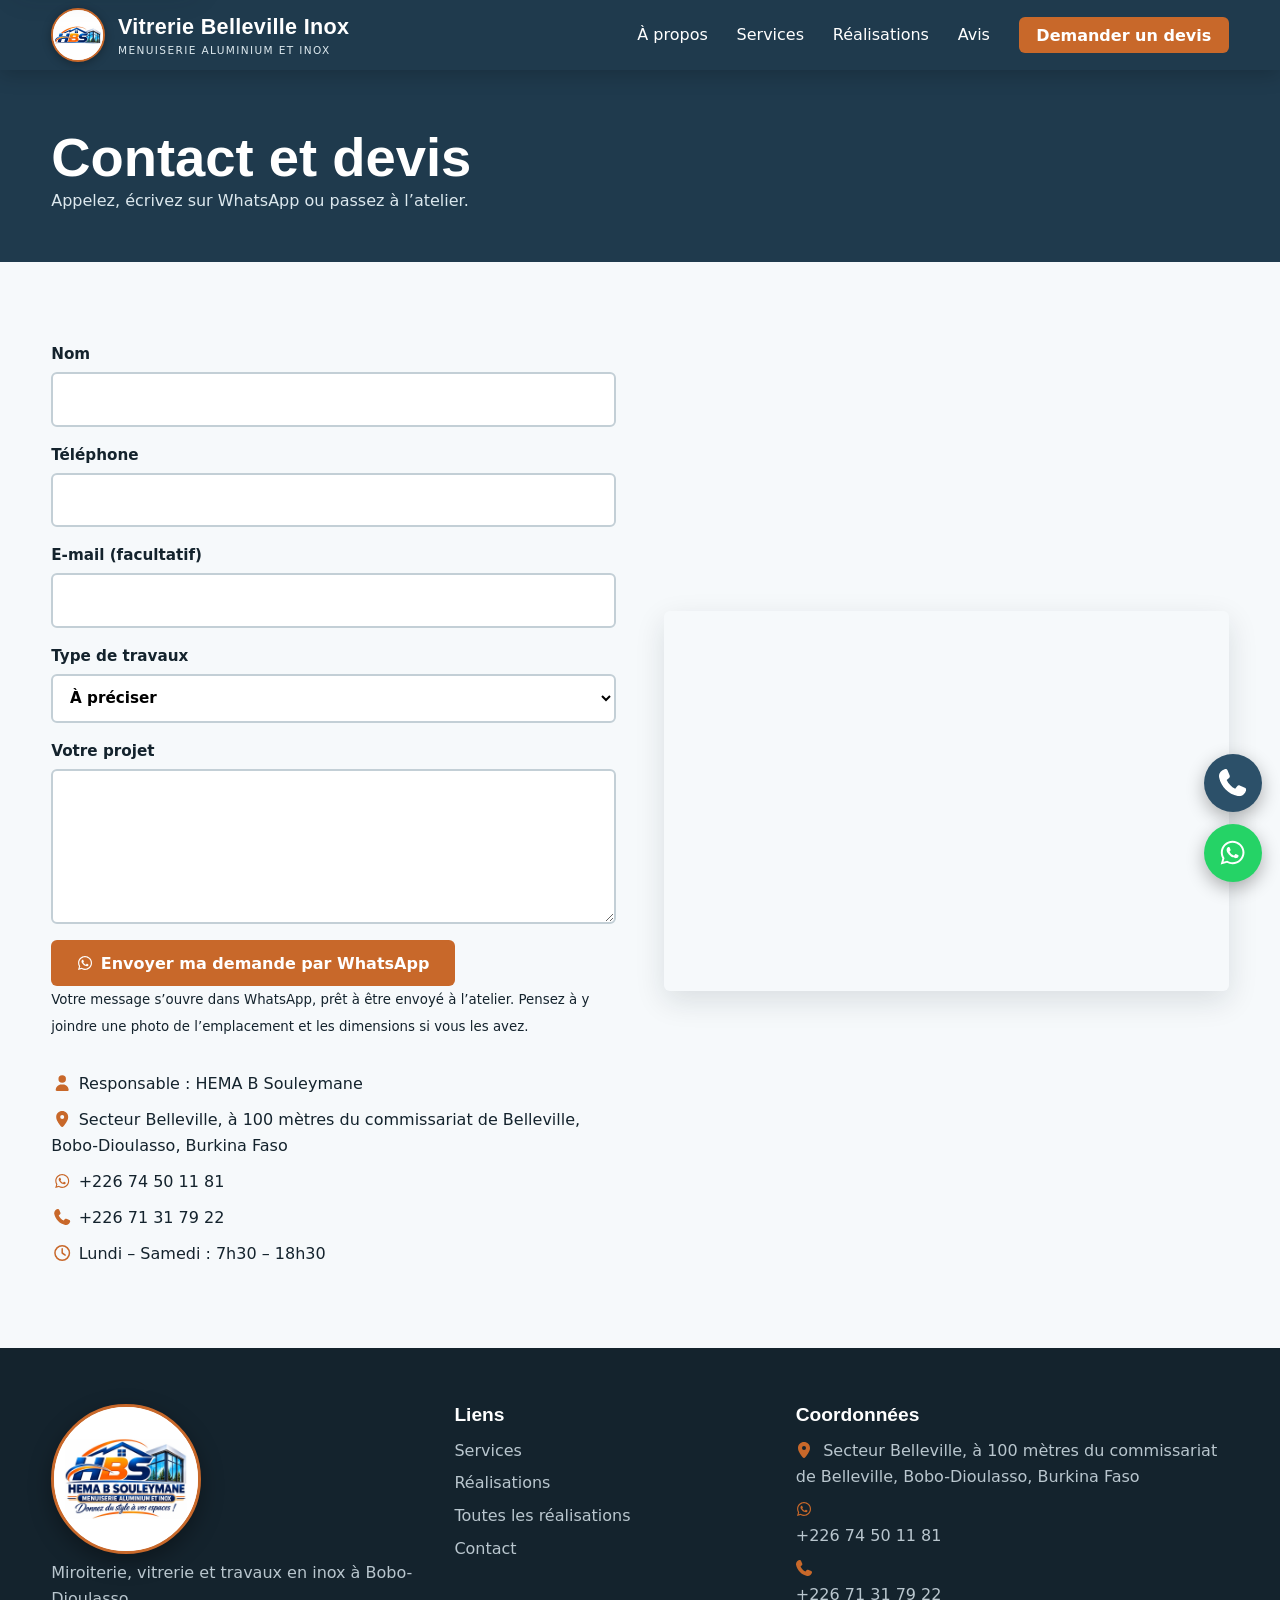
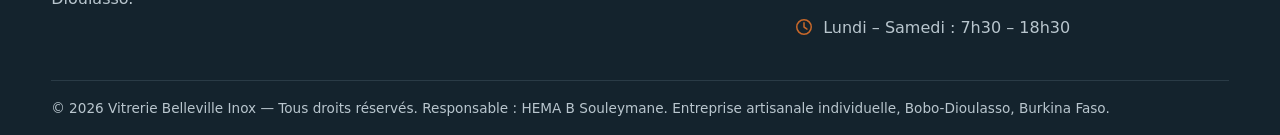
==== commit 269c80e0: "Add files via upload" ====
--- a/contact.html
+++ b/contact.html
@@ -6,7 +6,7 @@
 <link rel="preconnect" href="https://fonts.googleapis.com"><link rel="preconnect" href="https://fonts.gstatic.com" crossorigin>
 <link href="https://fonts.googleapis.com/css2?family=Barlow+Condensed:wght@500;600;700&family=Public+Sans:wght@400;500;600&display=swap" rel="stylesheet">
 <link rel="stylesheet" href="assets/css/style.css?v=9">
-<script type="application/ld+json">{"@context": "https://schema.org", "@type": "HomeAndConstructionBusiness", "@id": "https://VOTRE-DOMAINE/#entreprise", "name": "Vitrerie Belleville Inox", "description": "Vitrerie, miroiterie, aluminium et travaux en inox à Bobo-Dioulasso : portes, fenêtres, baies vitrées, cloisons, tables et pose de vitres sur chantier.", "url": "https://VOTRE-DOMAINE/", "image": "https://VOTRE-DOMAINE/images/baie-coulissante-3-ouvrants.webp", "founder": {"@type": "Person", "name": "HEMA B Souleymane"}, "telephone": "+22671317922", "contactPoint": [{"@type": "ContactPoint", "telephone": "+22674501181", "contactType": "WhatsApp", "availableLanguage": "fr"}, {"@type": "ContactPoint", "telephone": "+22671317922", "contactType": "customer service", "availableLanguage": "fr"}], "address": {"@type": "PostalAddress", "streetAddress": "Secteur Belleville, non loin de la pharmacie Hayat", "addressLocality": "Bobo-Dioulasso", "addressCountry": "BF"}, "areaServed": {"@type": "City", "name": "Bobo-Dioulasso"}, "openingHoursSpecification": [{"@type": "OpeningHoursSpecification", "dayOfWeek": ["Monday", "Tuesday", "Wednesday", "Thursday", "Friday", "Saturday"], "opens": "07:30", "closes": "18:30"}], "logo": "https://VOTRE-DOMAINE/images/logo.webp"}</script></head>
+<script type="application/ld+json">{"@context": "https://schema.org", "@type": "HomeAndConstructionBusiness", "@id": "https://VOTRE-DOMAINE/#entreprise", "name": "Vitrerie Belleville Inox", "description": "Vitrerie, miroiterie, aluminium et travaux en inox à Bobo-Dioulasso : portes, fenêtres, baies vitrées, cloisons, tables et pose de vitres sur chantier.", "url": "https://VOTRE-DOMAINE/", "image": "https://VOTRE-DOMAINE/images/baie-coulissante-3-ouvrants.webp", "founder": {"@type": "Person", "name": "HEMA B Souleymane"}, "telephone": "+22671317922", "contactPoint": [{"@type": "ContactPoint", "telephone": "+22674501181", "contactType": "WhatsApp", "availableLanguage": "fr"}, {"@type": "ContactPoint", "telephone": "+22671317922", "contactType": "customer service", "availableLanguage": "fr"}], "address": {"@type": "PostalAddress", "streetAddress": "Secteur Belleville, à 100 mètres du commissariat de Belleville", "addressLocality": "Bobo-Dioulasso", "addressCountry": "BF"}, "areaServed": {"@type": "City", "name": "Bobo-Dioulasso"}, "openingHoursSpecification": [{"@type": "OpeningHoursSpecification", "dayOfWeek": ["Monday", "Tuesday", "Wednesday", "Thursday", "Friday", "Saturday"], "opens": "07:30", "closes": "18:30"}], "logo": "https://VOTRE-DOMAINE/images/logo.webp"}</script></head>
 <body class="sub">
 <!-- Icônes : Font Awesome Free (CC BY 4.0) - fontawesome.com/license/free -->
 <svg width="0" height="0" style="position:absolute" aria-hidden="true" focusable="false"><symbol id="i-table-cells-large" viewBox="0 0 448 512"><path d="M384 96H256v128h128zm64 128v192c0 35.3-28.7 64-64 64H64c-35.3 0-64-28.7-64-64V96c0-35.3 28.7-64 64-64h320c35.3 0 64 28.7 64 64zM64 288v128h128V288zm128-64V96H64v128zm64 64v128h128V288z"/></symbol><symbol id="i-star" viewBox="0 0 576 512"><path d="M309.5-18.9c-4.1-8-12.4-13.1-21.4-13.1s-17.3 5.1-21.4 13.1l-73.6 144.2-159.9 25.4c-8.9 1.4-16.3 7.7-19.1 16.3s-.5 18 5.8 24.4l114.4 114.5-25.2 159.9c-1.4 8.9 2.3 17.9 9.6 23.2s16.9 6.1 25 2l144.4-73.4L432.4 491c8 4.1 17.7 3.3 25-2s11-14.2 9.6-23.2l-25.3-159.9 114.4-114.5c6.4-6.4 8.6-15.8 5.8-24.4s-10.1-14.9-19.1-16.3L383 125.3z"/></symbol><symbol id="i-phone" viewBox="0 0 512 512"><path d="M160.2 25c-7.9-18.9-28.5-28.9-48.1-23.6l-5.5 1.5C42 20.5-13.2 83.1 2.9 159.3 40 334.3 177.7 472 352.7 509.1 429 525.3 491.5 470 509.1 405.4l1.5-5.5c5.4-19.7-4.7-40.3-23.5-48.1l-97.3-40.5c-16.5-6.9-35.6-2.1-47 11.8l-38.6 47.2c-70.3-34.9-126.9-93.3-159.4-165l44.2-36c13.9-11.3 18.6-30.4 11.8-47z"/></symbol><symbol id="i-location-dot" viewBox="0 0 384 512"><path d="M0 188.6C0 84.4 86 0 192 0s192 84.4 192 188.6c0 119.3-120.2 262.3-170.4 316.8-11.8 12.8-31.5 12.8-43.3 0C120.1 450.9-.1 307.9-.1 188.6zM192 256a64 64 0 1 0 0-128 64 64 0 1 0 0 128"/></symbol><symbol id="i-user" viewBox="0 0 448 512"><path d="M224 248a120 120 0 1 0 0-240 120 120 0 1 0 0 240m-29.7 56C95.8 304 16 383.8 16 482.3c0 16.4 13.3 29.7 29.7 29.7h356.6c16.4 0 29.7-13.3 29.7-29.7 0-98.5-79.8-178.3-178.3-178.3z"/></symbol><symbol id="i-store" viewBox="0 0 512 512"><path d="M30.7 72.3C37.6 48.4 59.5 32 84.4 32h344c24.9 0 46.8 16.4 53.8 40.3l23.4 80.2c12.8 43.7-20.1 87.5-65.6 87.5-26.3 0-49.4-14.9-60.8-37.1-11.6 21.9-34.6 37.1-61.4 37.1-26.6 0-49.7-15-61.3-37-11.6 22-34.7 37-61.3 37-26.8 0-49.8-15.1-61.4-37.1C122.4 225 99.3 240 73 240c-45.6 0-78.4-43.7-65.6-87.5zM96.4 352h320v-66.4c7.6 1.6 15.5 2.4 23.5 2.4 14.3 0 28-2.6 40.5-7.2V432c0 26.5-21.5 48-48 48h-352c-26.5 0-48-21.5-48-48V280.8c12.5 4.6 26.1 7.2 40.5 7.2 8.1 0 15.9-.8 23.5-2.4z"/></symbol><symbol id="i-shield-halved" viewBox="0 0 512 512"><path d="M256 0c4.6 0 9.2 1 13.4 2.9l188.4 79.9c22 9.3 38.4 31 38.3 57.2-.5 99.2-41.3 280.7-213.6 363.2-16.7 8-36.1 8-52.8 0C57.3 420.7 16.6 239.2 16.1 140c-.1-26.2 16.3-47.9 38.3-57.2L242.7 2.9C246.9 1 251.4 0 256 0m0 66.8v378.1c138-66.8 175.1-214.8 176-303.4L256 66.9z"/></symbol><symbol id="i-screwdriver-wrench" viewBox="0 0 576 512"><path d="M70.8-6.7c5.4-5.4 13.8-6.2 20.2-2l118.9 79.2c8.9 5.9 14.2 15.9 14.2 26.6v49.6l90.8 90.8c33.3-15 73.9-8.9 101.2 18.5l126.1 126.1c18.7 18.7 18.7 49.1 0 67.9l-60.1 60.1c-18.7 18.7-49.1 18.7-67.9 0L288.1 384c-27.4-27.4-33.5-67.9-18.5-101.2L178.8 192h-49.6c-10.7 0-20.7-5.3-26.6-14.2L23.4 58.9c-4.2-6.3-3.4-14.8 2-20.2zm145 303.5c-6.3 36.9 2.3 75.9 26.2 107.2l-94.9 95c-28.1 28.1-73.7 28.1-101.8 0s-28.1-73.7 0-101.8l135.4-135.5 35.2 35.1zM384.1 0c20.1 0 39.4 3.7 57.1 10.5 10 3.8 11.8 16.5 4.3 24.1l-56.7 56.7c-3 3-4.7 7.1-4.7 11.3V144c0 8.8 7.2 16 16 16h41.4c4.2 0 8.3-1.7 11.3-4.7l56.7-56.7c7.6-7.5 20.3-5.7 24.1 4.3 6.8 17.7 10.5 37 10.5 57.1 0 43.2-17.2 82.3-45 111.1L450 222c-33.1-33-78.5-45.7-121.1-38.4l-56.8-56.8V97.1l-.2-5c-.8-12.4-4.4-24.3-10.5-34.9C290.8 22.2 334.8 0 384.1-.1z"/></symbol><symbol id="i-ruler-combined" viewBox="0 0 448 512"><path d="M1 441.7C5.5 463.5 24.8 480 48 480h352c26.5 0 48-21.5 48-48v-96c0-26.5-21.5-48-48-48h-48v72c0 13.3-10.7 24-24 24s-24-10.7-24-24v-72h-64v72c0 13.3-10.7 24-24 24s-24-10.7-24-24v-72h-72c-13.3 0-24-10.7-24-24s10.7-24 24-24h72v-64h-72c-13.3 0-24-10.7-24-24s10.7-24 24-24h72V80c0-26.5-21.5-48-48-48H48C21.5 32 0 53.5 0 80v352c0 3.3.3 6.6 1 9.7"/></symbol><symbol id="i-house-chimney-window" viewBox="0 0 512 512"><path d="M234.2 8.6c12.3-11.4 31.3-11.4 43.5 0L368 92.3V80c0-17.7 14.3-32 32-32h32c17.7 0 32 14.3 32 32v101.5l37.8 35.1c9.6 9 12.8 22.9 8 35.1S493.2 272 480 272h-16v176c0 35.3-28.7 64-64 64H112c-35.3 0-64-28.7-64-64V272H32c-13.2 0-25-8.1-29.8-20.3s-1.6-26.2 8-35.1zM216 224c-13.3 0-24 10.7-24 24v80c0 13.3 10.7 24 24 24h80c13.3 0 24-10.7 24-24v-80c0-13.3-10.7-24-24-24z"/></symbol><symbol id="i-helmet-safety" viewBox="0 0 576 512"><path d="M352 264V64c0-17.7-14.3-32-32-32h-64c-17.7 0-32 14.3-32 32v200c0 13.3-10.7 24-24 24s-24-10.7-24-24V78.1C90 109.8 32 191.8 32 288v64h512v-64c-1-95.2-58.4-177.7-144-209.8V264c0 13.3-10.7 24-24 24s-24-10.7-24-24M40 400c-22.1 0-40 17.9-40 40s17.9 40 40 40h496c22.1 0 40-17.9 40-40s-17.9-40-40-40z"/></symbol><symbol id="i-handshake" viewBox="0 0 576 512"><path d="M268.9 85.2 152.3 214.8c-4.6 5.1-4.4 13 .5 17.9 30.5 30.5 80 30.5 110.5 0l31.8-31.8c4.2-4.2 9.5-6.5 14.9-6.9 6.8-.6 13.8 1.7 19 6.9L505.6 376l70.4-56V32L464 96l-23.8-15.9A96.2 96.2 0 0 0 386.9 64h-70.4c-1.1 0-2.3 0-3.4.1-16.9.9-32.8 8.5-44.2 21.1m-152.3 97.5L223.4 64h-39.6c-25.5 0-49.9 10.1-67.9 28.1L112 96 0 32v288l156.4 130.3c23 19.2 52 29.7 81.9 29.7H254l-7-7c-9.4-9.4-9.4-24.6 0-33.9s24.6-9.4 33.9 0l41 41h9c19.1 0 37.8-4.3 54.8-12.3L359 441c-9.4-9.4-9.4-24.6 0-33.9s24.6-9.4 33.9 0l32 32 17.5-17.5c8.9-8.9 11.5-21.8 7.6-33.1L312.1 251.7l-14.9 14.9c-49.3 49.3-129.1 49.3-178.4 0-23-23-23.9-59.9-2.2-84z"/></symbol><symbol id="i-door-open" viewBox="0 0 448 512"><path d="M288 64h64v416c0 17.7 14.3 32 32 32h32c17.7 0 32-14.3 32-32s-14.3-32-32-32V64c0-35.3-28.7-64-64-64H96C60.7 0 32 28.7 32 64v384c-17.7 0-32 14.3-32 32s14.3 32 32 32h224c17.7 0 32-14.3 32-32zM160 256a32 32 0 1 1 64 0 32 32 0 1 1-64 0"/></symbol><symbol id="i-chevron-right" viewBox="0 0 320 512"><path d="M311.1 233.4c12.5 12.5 12.5 32.8 0 45.3l-192 192c-12.5 12.5-32.8 12.5-45.3 0s-12.5-32.8 0-45.3L243.2 256 73.9 86.6c-12.5-12.5-12.5-32.8 0-45.3s32.8-12.5 45.3 0l192 192z"/></symbol><symbol id="i-chevron-left" viewBox="0 0 320 512"><path d="M9.4 233.4c-12.5 12.5-12.5 32.8 0 45.3l192 192c12.5 12.5 32.8 12.5 45.3 0s12.5-32.8 0-45.3L77.3 256 246.6 86.6c12.5-12.5 12.5-32.8 0-45.3s-32.8-12.5-45.3 0l-192 192z"/></symbol><symbol id="i-boxes-stacked" viewBox="0 0 512 512"><path d="M224 0v64c0 8.8 7.2 16 16 16h32c8.8 0 16-7.2 16-16V0h32c35.3 0 64 28.7 64 64v128c0 5.5-.7 10.9-2 16H130c-1.3-5.1-2-10.5-2-16V64c0-35.3 28.7-64 64-64zm96 512c-11.2 0-21.8-2.9-31-8 9.5-16.5 15-35.6 15-56V320c0-20.4-5.5-39.5-15-56 9.2-5.1 19.7-8 31-8h32v64c0 8.8 7.2 16 16 16h32c8.8 0 16-7.2 16-16v-64h32c35.3 0 64 28.7 64 64v128c0 35.3-28.7 64-64 64zM0 320c0-35.3 28.7-64 64-64h32v64c0 8.8 7.2 16 16 16h32c8.8 0 16-7.2 16-16v-64h32c35.3 0 64 28.7 64 64v128c0 35.3-28.7 64-64 64H64c-35.3 0-64-28.7-64-64z"/></symbol><symbol id="i-arrow-right" viewBox="0 0 512 512"><path d="M502.6 278.6c12.5-12.5 12.5-32.8 0-45.3l-160-160c-12.5-12.5-32.8-12.5-45.3 0s-12.5 32.8 0 45.3L402.7 224H32c-17.7 0-32 14.3-32 32s14.3 32 32 32h370.7L297.3 393.4c-12.5 12.5-12.5 32.8 0 45.3s32.8 12.5 45.3 0l160-160z"/></symbol><symbol id="i-clock" viewBox="0 0 512 512"><path d="M464 256a208 208 0 1 1-416 0 208 208 0 1 1 416 0M0 256a256 256 0 1 0 512 0 256 256 0 1 0-512 0m232-136v136c0 8 4 15.5 10.7 20l96 64c11 7.4 25.9 4.4 33.3-6.7s4.4-25.9-6.7-33.3L280 243.2V120c0-13.3-10.7-24-24-24s-24 10.7-24 24"/></symbol><symbol id="i-whatsapp" viewBox="0 0 448 512"><path d="M380.9 97.1C339 55.1 283.2 32 223.9 32c-122.4 0-222 99.6-222 222 0 39.1 10.2 77.3 29.6 111L0 480l117.7-30.9c32.4 17.7 68.9 27 106.1 27h.1c122.3 0 224.1-99.6 224.1-222 0-59.3-25.2-115-67.1-157m-157 341.6c-33.2 0-65.7-8.9-94-25.7l-6.7-4-69.8 18.3L72 359.2l-4.4-7c-18.5-29.4-28.2-63.3-28.2-98.2 0-101.7 82.8-184.5 184.6-184.5 49.3 0 95.6 19.2 130.4 54.1s56.2 81.2 56.1 130.5c0 101.8-84.9 184.6-186.6 184.6m101.2-138.2c-5.5-2.8-32.8-16.2-37.9-18-5.1-1.9-8.8-2.8-12.5 2.8s-14.3 18-17.6 21.8c-3.2 3.7-6.5 4.2-12 1.4-32.6-16.3-54-29.1-75.5-66-5.7-9.8 5.7-9.1 16.3-30.3 1.8-3.7.9-6.9-.5-9.7s-12.5-30.1-17.1-41.2c-4.5-10.8-9.1-9.3-12.5-9.5-3.2-.2-6.9-.2-10.6-.2s-9.7 1.4-14.8 6.9c-5.1 5.6-19.4 19-19.4 46.3s19.9 53.7 22.6 57.4c2.8 3.7 39.1 59.7 94.8 83.8 35.2 15.2 49 16.5 66.6 13.9 10.7-1.6 32.8-13.4 37.4-26.4s4.6-24.1 3.2-26.4c-1.3-2.5-5-3.9-10.5-6.6"/></symbol><symbol id="i-pause" viewBox="0 0 384 512"><path d="M48 32C21.5 32 0 53.5 0 80v352c0 26.5 21.5 48 48 48h64c26.5 0 48-21.5 48-48V80c0-26.5-21.5-48-48-48zm224 0c-26.5 0-48 21.5-48 48v352c0 26.5 21.5 48 48 48h64c26.5 0 48-21.5 48-48V80c0-26.5-21.5-48-48-48z"/></symbol><symbol id="i-play" viewBox="0 0 448 512"><path d="M91.2 36.9c-12.4-6.8-27.4-6.5-39.6.7S32 57.9 32 72v368c0 14.1 7.5 27.2 19.6 34.4s27.2 7.5 39.6.7l336-184c12.8-7 20.8-20.5 20.8-35.1s-8-28.1-20.8-35.1z"/></symbol></svg>
@@ -26,12 +26,12 @@
 <label>Votre projet<textarea name="message" rows="5" required aria-describedby="e-message"></textarea><span class="err" id="e-message" hidden>Décrivez votre projet en quelques mots (10 caractères minimum).</span></label>
 <button class="btn" type="submit"><svg class="ic" aria-hidden="true"><use href="#i-whatsapp"/></svg> Envoyer ma demande par WhatsApp</button>
 <p><small>Votre message s’ouvre dans WhatsApp, prêt à être envoyé à l’atelier. Pensez à y joindre une photo de l’emplacement et les dimensions si vous les avez.</small></p></form>
-<ul class="infos"><li><svg class="ic" aria-hidden="true"><use href="#i-user"/></svg> Responsable : HEMA B Souleymane</li><li><svg class="ic" aria-hidden="true"><use href="#i-location-dot"/></svg> Secteur Belleville, non loin de la pharmacie Hayat, Bobo-Dioulasso, Burkina Faso</li><li><svg class="ic" aria-hidden="true"><use href="#i-whatsapp"/></svg> <a href="https://wa.me/22674501181" target="_blank" rel="noopener" data-track="whatsapp">+226 74 50 11 81</a></li><li><svg class="ic" aria-hidden="true"><use href="#i-phone"/></svg> <a href="tel:+22671317922" data-track="appel">+226 71 31 79 22</a></li><li><svg class="ic" aria-hidden="true"><use href="#i-clock"/></svg> Lundi – Samedi : 7h30 – 18h30</li></ul></div>
+<ul class="infos"><li><svg class="ic" aria-hidden="true"><use href="#i-user"/></svg> Responsable : HEMA B Souleymane</li><li><svg class="ic" aria-hidden="true"><use href="#i-location-dot"/></svg> Secteur Belleville, à 100 mètres du commissariat de Belleville, Bobo-Dioulasso, Burkina Faso</li><li><svg class="ic" aria-hidden="true"><use href="#i-whatsapp"/></svg> <a href="https://wa.me/22674501181" target="_blank" rel="noopener" data-track="whatsapp">+226 74 50 11 81</a></li><li><svg class="ic" aria-hidden="true"><use href="#i-phone"/></svg> <a href="tel:+22671317922" data-track="appel">+226 71 31 79 22</a></li><li><svg class="ic" aria-hidden="true"><use href="#i-clock"/></svg> Lundi – Samedi : 7h30 – 18h30</li></ul></div>
 <div class="map"><iframe title="Carte Belleville, Bobo-Dioulasso" loading="lazy" referrerpolicy="no-referrer-when-downgrade" src="https://www.google.com/maps?q=Belleville%2C+Bobo-Dioulasso%2C+Burkina+Faso&output=embed"></iframe></div></div></section></main>
 <footer class="footer"><div class="wrap foot-grid">
 <div><a class="foot-logo" href="index.html" aria-label="Accueil"><img src="images/logo-round.webp" width="640" height="640" loading="lazy" alt="Logo Hema B Souleymane, menuiserie aluminium et inox. Donnez du style à vos espaces !"></a><p>Miroiterie, vitrerie et travaux en inox à Bobo-Dioulasso.</p></div>
 <div><h4>Liens</h4><a href="index.html#services">Services</a><a href="index.html#realisations">Réalisations</a><a href="realisations.html">Toutes les réalisations</a><a href="contact.html">Contact</a></div>
-<div><h4>Coordonnées</h4><p><svg class="ic" aria-hidden="true"><use href="#i-location-dot"/></svg> Secteur Belleville, non loin de la pharmacie Hayat, Bobo-Dioulasso, Burkina Faso</p><p><svg class="ic" aria-hidden="true"><use href="#i-whatsapp"/></svg> <a href="https://wa.me/22674501181" target="_blank" rel="noopener" data-track="whatsapp">+226 74 50 11 81</a></p><p><svg class="ic" aria-hidden="true"><use href="#i-phone"/></svg> <a href="tel:+22671317922" data-track="appel">+226 71 31 79 22</a></p><p><svg class="ic" aria-hidden="true"><use href="#i-clock"/></svg> Lundi – Samedi : 7h30 – 18h30</p></div></div>
+<div><h4>Coordonnées</h4><p><svg class="ic" aria-hidden="true"><use href="#i-location-dot"/></svg> Secteur Belleville, à 100 mètres du commissariat de Belleville, Bobo-Dioulasso, Burkina Faso</p><p><svg class="ic" aria-hidden="true"><use href="#i-whatsapp"/></svg> <a href="https://wa.me/22674501181" target="_blank" rel="noopener" data-track="whatsapp">+226 74 50 11 81</a></p><p><svg class="ic" aria-hidden="true"><use href="#i-phone"/></svg> <a href="tel:+22671317922" data-track="appel">+226 71 31 79 22</a></p><p><svg class="ic" aria-hidden="true"><use href="#i-clock"/></svg> Lundi – Samedi : 7h30 – 18h30</p></div></div>
 <div class="wrap legal">© 2026 Vitrerie Belleville Inox — Tous droits réservés. Responsable : HEMA B Souleymane. Entreprise artisanale individuelle, Bobo-Dioulasso, Burkina Faso.</div></footer>
 <div class="float"><a class="fl fl-call" data-track="appel" href="tel:+22671317922" aria-label="Appeler"><svg class="ic" aria-hidden="true"><use href="#i-phone"/></svg></a>
 <a class="fl fl-wa" data-track="whatsapp" target="_blank" rel="noopener" aria-label="Écrire sur WhatsApp" href="https://wa.me/22674501181?text=Bonjour%2C%20je%20souhaite%20un%20devis%20pour%20des%20travaux%20de%20vitrerie%20%2F%20inox."><svg class="ic" aria-hidden="true"><use href="#i-whatsapp"/></svg></a></div>
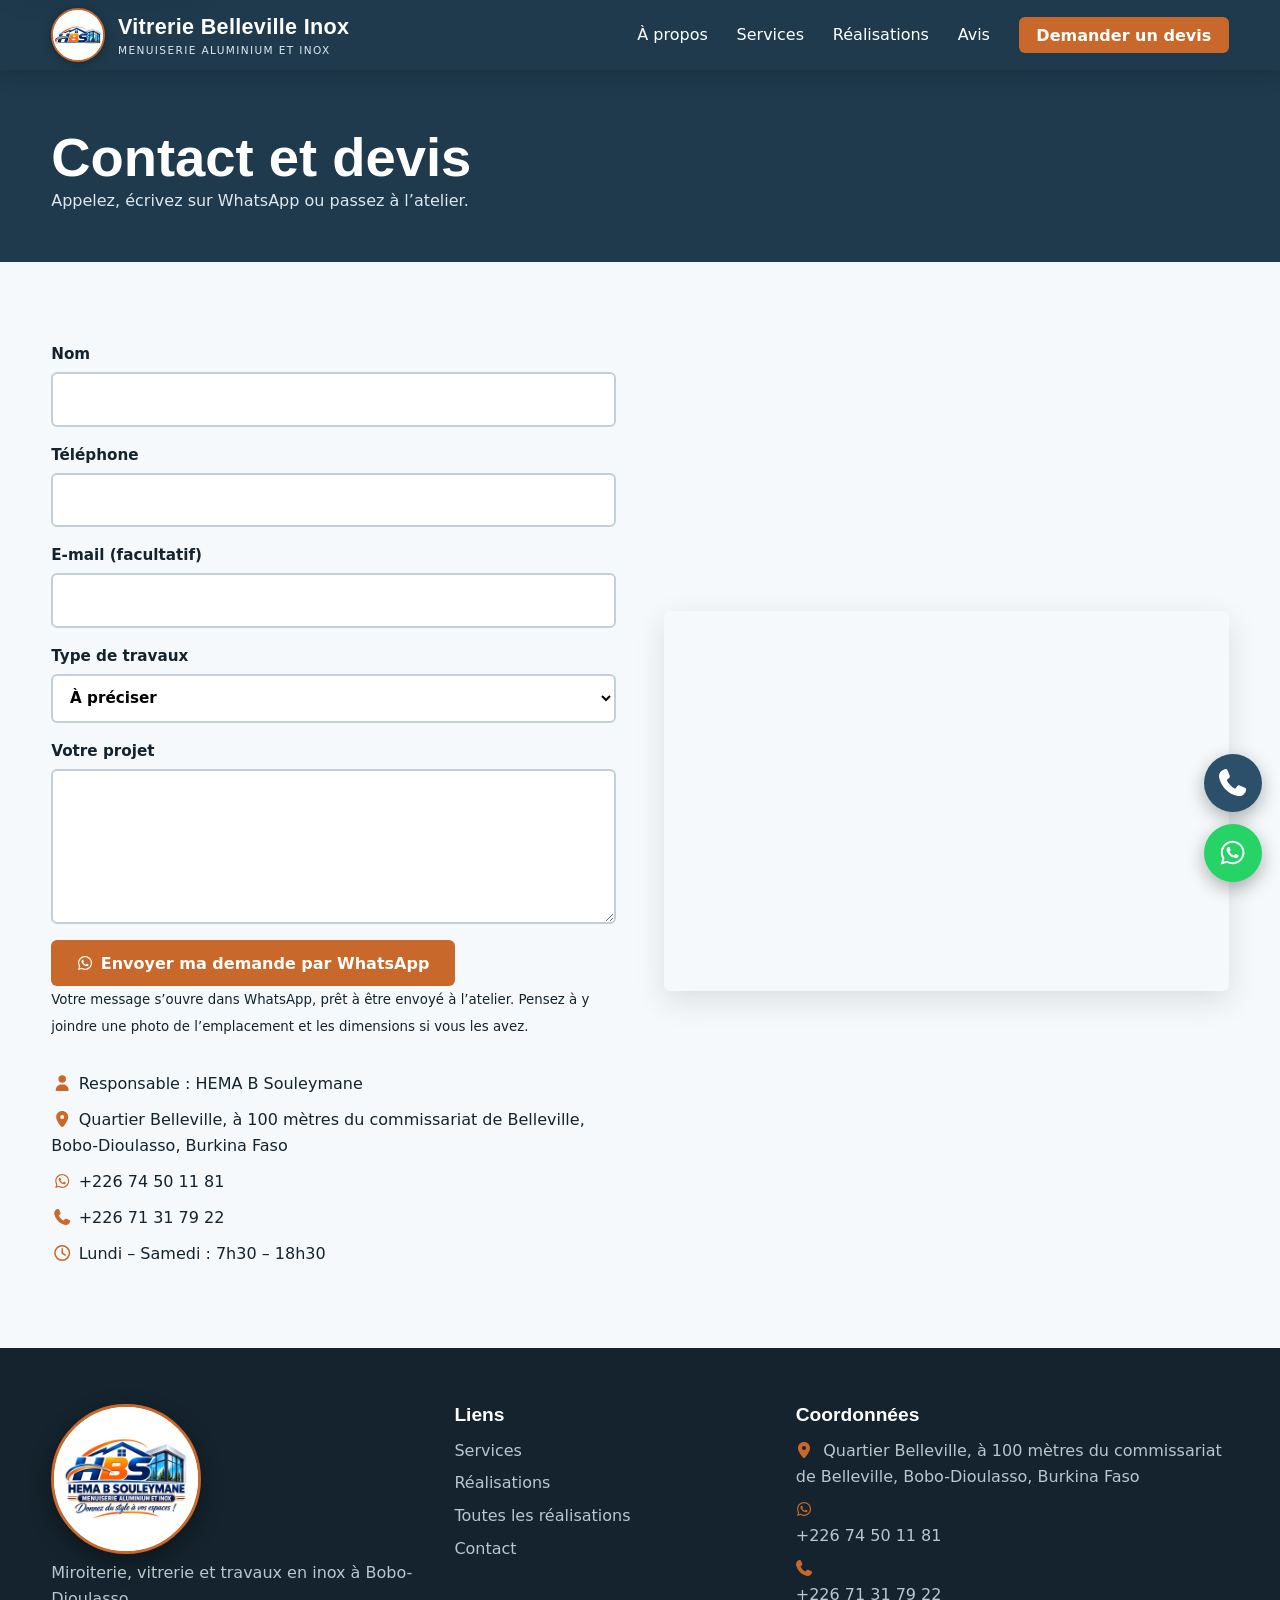
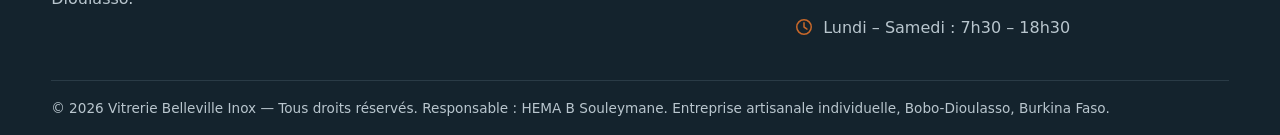
==== commit 9734eadd: "Add files via upload" ====
--- a/contact.html
+++ b/contact.html
@@ -6,7 +6,7 @@
 <link rel="preconnect" href="https://fonts.googleapis.com"><link rel="preconnect" href="https://fonts.gstatic.com" crossorigin>
 <link href="https://fonts.googleapis.com/css2?family=Barlow+Condensed:wght@500;600;700&family=Public+Sans:wght@400;500;600&display=swap" rel="stylesheet">
 <link rel="stylesheet" href="assets/css/style.css?v=9">
-<script type="application/ld+json">{"@context": "https://schema.org", "@type": "HomeAndConstructionBusiness", "@id": "https://VOTRE-DOMAINE/#entreprise", "name": "Vitrerie Belleville Inox", "description": "Vitrerie, miroiterie, aluminium et travaux en inox à Bobo-Dioulasso : portes, fenêtres, baies vitrées, cloisons, tables et pose de vitres sur chantier.", "url": "https://VOTRE-DOMAINE/", "image": "https://VOTRE-DOMAINE/images/baie-coulissante-3-ouvrants.webp", "founder": {"@type": "Person", "name": "HEMA B Souleymane"}, "telephone": "+22671317922", "contactPoint": [{"@type": "ContactPoint", "telephone": "+22674501181", "contactType": "WhatsApp", "availableLanguage": "fr"}, {"@type": "ContactPoint", "telephone": "+22671317922", "contactType": "customer service", "availableLanguage": "fr"}], "address": {"@type": "PostalAddress", "streetAddress": "Secteur Belleville, à 100 mètres du commissariat de Belleville", "addressLocality": "Bobo-Dioulasso", "addressCountry": "BF"}, "areaServed": {"@type": "City", "name": "Bobo-Dioulasso"}, "openingHoursSpecification": [{"@type": "OpeningHoursSpecification", "dayOfWeek": ["Monday", "Tuesday", "Wednesday", "Thursday", "Friday", "Saturday"], "opens": "07:30", "closes": "18:30"}], "logo": "https://VOTRE-DOMAINE/images/logo.webp"}</script></head>
+<script type="application/ld+json">{"@context": "https://schema.org", "@type": "HomeAndConstructionBusiness", "@id": "https://VOTRE-DOMAINE/#entreprise", "name": "Vitrerie Belleville Inox", "description": "Vitrerie, miroiterie, aluminium et travaux en inox à Bobo-Dioulasso : portes, fenêtres, baies vitrées, cloisons, tables et pose de vitres sur chantier.", "url": "https://VOTRE-DOMAINE/", "image": "https://VOTRE-DOMAINE/images/baie-coulissante-3-ouvrants.webp", "founder": {"@type": "Person", "name": "HEMA B Souleymane"}, "telephone": "+22671317922", "contactPoint": [{"@type": "ContactPoint", "telephone": "+22674501181", "contactType": "WhatsApp", "availableLanguage": "fr"}, {"@type": "ContactPoint", "telephone": "+22671317922", "contactType": "customer service", "availableLanguage": "fr"}], "address": {"@type": "PostalAddress", "streetAddress": "Quartier Belleville, à 100 mètres du commissariat de Belleville", "addressLocality": "Bobo-Dioulasso", "addressCountry": "BF"}, "areaServed": {"@type": "City", "name": "Bobo-Dioulasso"}, "openingHoursSpecification": [{"@type": "OpeningHoursSpecification", "dayOfWeek": ["Monday", "Tuesday", "Wednesday", "Thursday", "Friday", "Saturday"], "opens": "07:30", "closes": "18:30"}], "logo": "https://VOTRE-DOMAINE/images/logo.webp"}</script></head>
 <body class="sub">
 <!-- Icônes : Font Awesome Free (CC BY 4.0) - fontawesome.com/license/free -->
 <svg width="0" height="0" style="position:absolute" aria-hidden="true" focusable="false"><symbol id="i-table-cells-large" viewBox="0 0 448 512"><path d="M384 96H256v128h128zm64 128v192c0 35.3-28.7 64-64 64H64c-35.3 0-64-28.7-64-64V96c0-35.3 28.7-64 64-64h320c35.3 0 64 28.7 64 64zM64 288v128h128V288zm128-64V96H64v128zm64 64v128h128V288z"/></symbol><symbol id="i-star" viewBox="0 0 576 512"><path d="M309.5-18.9c-4.1-8-12.4-13.1-21.4-13.1s-17.3 5.1-21.4 13.1l-73.6 144.2-159.9 25.4c-8.9 1.4-16.3 7.7-19.1 16.3s-.5 18 5.8 24.4l114.4 114.5-25.2 159.9c-1.4 8.9 2.3 17.9 9.6 23.2s16.9 6.1 25 2l144.4-73.4L432.4 491c8 4.1 17.7 3.3 25-2s11-14.2 9.6-23.2l-25.3-159.9 114.4-114.5c6.4-6.4 8.6-15.8 5.8-24.4s-10.1-14.9-19.1-16.3L383 125.3z"/></symbol><symbol id="i-phone" viewBox="0 0 512 512"><path d="M160.2 25c-7.9-18.9-28.5-28.9-48.1-23.6l-5.5 1.5C42 20.5-13.2 83.1 2.9 159.3 40 334.3 177.7 472 352.7 509.1 429 525.3 491.5 470 509.1 405.4l1.5-5.5c5.4-19.7-4.7-40.3-23.5-48.1l-97.3-40.5c-16.5-6.9-35.6-2.1-47 11.8l-38.6 47.2c-70.3-34.9-126.9-93.3-159.4-165l44.2-36c13.9-11.3 18.6-30.4 11.8-47z"/></symbol><symbol id="i-location-dot" viewBox="0 0 384 512"><path d="M0 188.6C0 84.4 86 0 192 0s192 84.4 192 188.6c0 119.3-120.2 262.3-170.4 316.8-11.8 12.8-31.5 12.8-43.3 0C120.1 450.9-.1 307.9-.1 188.6zM192 256a64 64 0 1 0 0-128 64 64 0 1 0 0 128"/></symbol><symbol id="i-user" viewBox="0 0 448 512"><path d="M224 248a120 120 0 1 0 0-240 120 120 0 1 0 0 240m-29.7 56C95.8 304 16 383.8 16 482.3c0 16.4 13.3 29.7 29.7 29.7h356.6c16.4 0 29.7-13.3 29.7-29.7 0-98.5-79.8-178.3-178.3-178.3z"/></symbol><symbol id="i-store" viewBox="0 0 512 512"><path d="M30.7 72.3C37.6 48.4 59.5 32 84.4 32h344c24.9 0 46.8 16.4 53.8 40.3l23.4 80.2c12.8 43.7-20.1 87.5-65.6 87.5-26.3 0-49.4-14.9-60.8-37.1-11.6 21.9-34.6 37.1-61.4 37.1-26.6 0-49.7-15-61.3-37-11.6 22-34.7 37-61.3 37-26.8 0-49.8-15.1-61.4-37.1C122.4 225 99.3 240 73 240c-45.6 0-78.4-43.7-65.6-87.5zM96.4 352h320v-66.4c7.6 1.6 15.5 2.4 23.5 2.4 14.3 0 28-2.6 40.5-7.2V432c0 26.5-21.5 48-48 48h-352c-26.5 0-48-21.5-48-48V280.8c12.5 4.6 26.1 7.2 40.5 7.2 8.1 0 15.9-.8 23.5-2.4z"/></symbol><symbol id="i-shield-halved" viewBox="0 0 512 512"><path d="M256 0c4.6 0 9.2 1 13.4 2.9l188.4 79.9c22 9.3 38.4 31 38.3 57.2-.5 99.2-41.3 280.7-213.6 363.2-16.7 8-36.1 8-52.8 0C57.3 420.7 16.6 239.2 16.1 140c-.1-26.2 16.3-47.9 38.3-57.2L242.7 2.9C246.9 1 251.4 0 256 0m0 66.8v378.1c138-66.8 175.1-214.8 176-303.4L256 66.9z"/></symbol><symbol id="i-screwdriver-wrench" viewBox="0 0 576 512"><path d="M70.8-6.7c5.4-5.4 13.8-6.2 20.2-2l118.9 79.2c8.9 5.9 14.2 15.9 14.2 26.6v49.6l90.8 90.8c33.3-15 73.9-8.9 101.2 18.5l126.1 126.1c18.7 18.7 18.7 49.1 0 67.9l-60.1 60.1c-18.7 18.7-49.1 18.7-67.9 0L288.1 384c-27.4-27.4-33.5-67.9-18.5-101.2L178.8 192h-49.6c-10.7 0-20.7-5.3-26.6-14.2L23.4 58.9c-4.2-6.3-3.4-14.8 2-20.2zm145 303.5c-6.3 36.9 2.3 75.9 26.2 107.2l-94.9 95c-28.1 28.1-73.7 28.1-101.8 0s-28.1-73.7 0-101.8l135.4-135.5 35.2 35.1zM384.1 0c20.1 0 39.4 3.7 57.1 10.5 10 3.8 11.8 16.5 4.3 24.1l-56.7 56.7c-3 3-4.7 7.1-4.7 11.3V144c0 8.8 7.2 16 16 16h41.4c4.2 0 8.3-1.7 11.3-4.7l56.7-56.7c7.6-7.5 20.3-5.7 24.1 4.3 6.8 17.7 10.5 37 10.5 57.1 0 43.2-17.2 82.3-45 111.1L450 222c-33.1-33-78.5-45.7-121.1-38.4l-56.8-56.8V97.1l-.2-5c-.8-12.4-4.4-24.3-10.5-34.9C290.8 22.2 334.8 0 384.1-.1z"/></symbol><symbol id="i-ruler-combined" viewBox="0 0 448 512"><path d="M1 441.7C5.5 463.5 24.8 480 48 480h352c26.5 0 48-21.5 48-48v-96c0-26.5-21.5-48-48-48h-48v72c0 13.3-10.7 24-24 24s-24-10.7-24-24v-72h-64v72c0 13.3-10.7 24-24 24s-24-10.7-24-24v-72h-72c-13.3 0-24-10.7-24-24s10.7-24 24-24h72v-64h-72c-13.3 0-24-10.7-24-24s10.7-24 24-24h72V80c0-26.5-21.5-48-48-48H48C21.5 32 0 53.5 0 80v352c0 3.3.3 6.6 1 9.7"/></symbol><symbol id="i-house-chimney-window" viewBox="0 0 512 512"><path d="M234.2 8.6c12.3-11.4 31.3-11.4 43.5 0L368 92.3V80c0-17.7 14.3-32 32-32h32c17.7 0 32 14.3 32 32v101.5l37.8 35.1c9.6 9 12.8 22.9 8 35.1S493.2 272 480 272h-16v176c0 35.3-28.7 64-64 64H112c-35.3 0-64-28.7-64-64V272H32c-13.2 0-25-8.1-29.8-20.3s-1.6-26.2 8-35.1zM216 224c-13.3 0-24 10.7-24 24v80c0 13.3 10.7 24 24 24h80c13.3 0 24-10.7 24-24v-80c0-13.3-10.7-24-24-24z"/></symbol><symbol id="i-helmet-safety" viewBox="0 0 576 512"><path d="M352 264V64c0-17.7-14.3-32-32-32h-64c-17.7 0-32 14.3-32 32v200c0 13.3-10.7 24-24 24s-24-10.7-24-24V78.1C90 109.8 32 191.8 32 288v64h512v-64c-1-95.2-58.4-177.7-144-209.8V264c0 13.3-10.7 24-24 24s-24-10.7-24-24M40 400c-22.1 0-40 17.9-40 40s17.9 40 40 40h496c22.1 0 40-17.9 40-40s-17.9-40-40-40z"/></symbol><symbol id="i-handshake" viewBox="0 0 576 512"><path d="M268.9 85.2 152.3 214.8c-4.6 5.1-4.4 13 .5 17.9 30.5 30.5 80 30.5 110.5 0l31.8-31.8c4.2-4.2 9.5-6.5 14.9-6.9 6.8-.6 13.8 1.7 19 6.9L505.6 376l70.4-56V32L464 96l-23.8-15.9A96.2 96.2 0 0 0 386.9 64h-70.4c-1.1 0-2.3 0-3.4.1-16.9.9-32.8 8.5-44.2 21.1m-152.3 97.5L223.4 64h-39.6c-25.5 0-49.9 10.1-67.9 28.1L112 96 0 32v288l156.4 130.3c23 19.2 52 29.7 81.9 29.7H254l-7-7c-9.4-9.4-9.4-24.6 0-33.9s24.6-9.4 33.9 0l41 41h9c19.1 0 37.8-4.3 54.8-12.3L359 441c-9.4-9.4-9.4-24.6 0-33.9s24.6-9.4 33.9 0l32 32 17.5-17.5c8.9-8.9 11.5-21.8 7.6-33.1L312.1 251.7l-14.9 14.9c-49.3 49.3-129.1 49.3-178.4 0-23-23-23.9-59.9-2.2-84z"/></symbol><symbol id="i-door-open" viewBox="0 0 448 512"><path d="M288 64h64v416c0 17.7 14.3 32 32 32h32c17.7 0 32-14.3 32-32s-14.3-32-32-32V64c0-35.3-28.7-64-64-64H96C60.7 0 32 28.7 32 64v384c-17.7 0-32 14.3-32 32s14.3 32 32 32h224c17.7 0 32-14.3 32-32zM160 256a32 32 0 1 1 64 0 32 32 0 1 1-64 0"/></symbol><symbol id="i-chevron-right" viewBox="0 0 320 512"><path d="M311.1 233.4c12.5 12.5 12.5 32.8 0 45.3l-192 192c-12.5 12.5-32.8 12.5-45.3 0s-12.5-32.8 0-45.3L243.2 256 73.9 86.6c-12.5-12.5-12.5-32.8 0-45.3s32.8-12.5 45.3 0l192 192z"/></symbol><symbol id="i-chevron-left" viewBox="0 0 320 512"><path d="M9.4 233.4c-12.5 12.5-12.5 32.8 0 45.3l192 192c12.5 12.5 32.8 12.5 45.3 0s12.5-32.8 0-45.3L77.3 256 246.6 86.6c12.5-12.5 12.5-32.8 0-45.3s-32.8-12.5-45.3 0l-192 192z"/></symbol><symbol id="i-boxes-stacked" viewBox="0 0 512 512"><path d="M224 0v64c0 8.8 7.2 16 16 16h32c8.8 0 16-7.2 16-16V0h32c35.3 0 64 28.7 64 64v128c0 5.5-.7 10.9-2 16H130c-1.3-5.1-2-10.5-2-16V64c0-35.3 28.7-64 64-64zm96 512c-11.2 0-21.8-2.9-31-8 9.5-16.5 15-35.6 15-56V320c0-20.4-5.5-39.5-15-56 9.2-5.1 19.7-8 31-8h32v64c0 8.8 7.2 16 16 16h32c8.8 0 16-7.2 16-16v-64h32c35.3 0 64 28.7 64 64v128c0 35.3-28.7 64-64 64zM0 320c0-35.3 28.7-64 64-64h32v64c0 8.8 7.2 16 16 16h32c8.8 0 16-7.2 16-16v-64h32c35.3 0 64 28.7 64 64v128c0 35.3-28.7 64-64 64H64c-35.3 0-64-28.7-64-64z"/></symbol><symbol id="i-arrow-right" viewBox="0 0 512 512"><path d="M502.6 278.6c12.5-12.5 12.5-32.8 0-45.3l-160-160c-12.5-12.5-32.8-12.5-45.3 0s-12.5 32.8 0 45.3L402.7 224H32c-17.7 0-32 14.3-32 32s14.3 32 32 32h370.7L297.3 393.4c-12.5 12.5-12.5 32.8 0 45.3s32.8 12.5 45.3 0l160-160z"/></symbol><symbol id="i-clock" viewBox="0 0 512 512"><path d="M464 256a208 208 0 1 1-416 0 208 208 0 1 1 416 0M0 256a256 256 0 1 0 512 0 256 256 0 1 0-512 0m232-136v136c0 8 4 15.5 10.7 20l96 64c11 7.4 25.9 4.4 33.3-6.7s4.4-25.9-6.7-33.3L280 243.2V120c0-13.3-10.7-24-24-24s-24 10.7-24 24"/></symbol><symbol id="i-whatsapp" viewBox="0 0 448 512"><path d="M380.9 97.1C339 55.1 283.2 32 223.9 32c-122.4 0-222 99.6-222 222 0 39.1 10.2 77.3 29.6 111L0 480l117.7-30.9c32.4 17.7 68.9 27 106.1 27h.1c122.3 0 224.1-99.6 224.1-222 0-59.3-25.2-115-67.1-157m-157 341.6c-33.2 0-65.7-8.9-94-25.7l-6.7-4-69.8 18.3L72 359.2l-4.4-7c-18.5-29.4-28.2-63.3-28.2-98.2 0-101.7 82.8-184.5 184.6-184.5 49.3 0 95.6 19.2 130.4 54.1s56.2 81.2 56.1 130.5c0 101.8-84.9 184.6-186.6 184.6m101.2-138.2c-5.5-2.8-32.8-16.2-37.9-18-5.1-1.9-8.8-2.8-12.5 2.8s-14.3 18-17.6 21.8c-3.2 3.7-6.5 4.2-12 1.4-32.6-16.3-54-29.1-75.5-66-5.7-9.8 5.7-9.1 16.3-30.3 1.8-3.7.9-6.9-.5-9.7s-12.5-30.1-17.1-41.2c-4.5-10.8-9.1-9.3-12.5-9.5-3.2-.2-6.9-.2-10.6-.2s-9.7 1.4-14.8 6.9c-5.1 5.6-19.4 19-19.4 46.3s19.9 53.7 22.6 57.4c2.8 3.7 39.1 59.7 94.8 83.8 35.2 15.2 49 16.5 66.6 13.9 10.7-1.6 32.8-13.4 37.4-26.4s4.6-24.1 3.2-26.4c-1.3-2.5-5-3.9-10.5-6.6"/></symbol><symbol id="i-pause" viewBox="0 0 384 512"><path d="M48 32C21.5 32 0 53.5 0 80v352c0 26.5 21.5 48 48 48h64c26.5 0 48-21.5 48-48V80c0-26.5-21.5-48-48-48zm224 0c-26.5 0-48 21.5-48 48v352c0 26.5 21.5 48 48 48h64c26.5 0 48-21.5 48-48V80c0-26.5-21.5-48-48-48z"/></symbol><symbol id="i-play" viewBox="0 0 448 512"><path d="M91.2 36.9c-12.4-6.8-27.4-6.5-39.6.7S32 57.9 32 72v368c0 14.1 7.5 27.2 19.6 34.4s27.2 7.5 39.6.7l336-184c12.8-7 20.8-20.5 20.8-35.1s-8-28.1-20.8-35.1z"/></symbol></svg>
@@ -26,12 +26,12 @@
 <label>Votre projet<textarea name="message" rows="5" required aria-describedby="e-message"></textarea><span class="err" id="e-message" hidden>Décrivez votre projet en quelques mots (10 caractères minimum).</span></label>
 <button class="btn" type="submit"><svg class="ic" aria-hidden="true"><use href="#i-whatsapp"/></svg> Envoyer ma demande par WhatsApp</button>
 <p><small>Votre message s’ouvre dans WhatsApp, prêt à être envoyé à l’atelier. Pensez à y joindre une photo de l’emplacement et les dimensions si vous les avez.</small></p></form>
-<ul class="infos"><li><svg class="ic" aria-hidden="true"><use href="#i-user"/></svg> Responsable : HEMA B Souleymane</li><li><svg class="ic" aria-hidden="true"><use href="#i-location-dot"/></svg> Secteur Belleville, à 100 mètres du commissariat de Belleville, Bobo-Dioulasso, Burkina Faso</li><li><svg class="ic" aria-hidden="true"><use href="#i-whatsapp"/></svg> <a href="https://wa.me/22674501181" target="_blank" rel="noopener" data-track="whatsapp">+226 74 50 11 81</a></li><li><svg class="ic" aria-hidden="true"><use href="#i-phone"/></svg> <a href="tel:+22671317922" data-track="appel">+226 71 31 79 22</a></li><li><svg class="ic" aria-hidden="true"><use href="#i-clock"/></svg> Lundi – Samedi : 7h30 – 18h30</li></ul></div>
+<ul class="infos"><li><svg class="ic" aria-hidden="true"><use href="#i-user"/></svg> Responsable : HEMA B Souleymane</li><li><svg class="ic" aria-hidden="true"><use href="#i-location-dot"/></svg> Quartier Belleville, à 100 mètres du commissariat de Belleville, Bobo-Dioulasso, Burkina Faso</li><li><svg class="ic" aria-hidden="true"><use href="#i-whatsapp"/></svg> <a href="https://wa.me/22674501181" target="_blank" rel="noopener" data-track="whatsapp">+226 74 50 11 81</a></li><li><svg class="ic" aria-hidden="true"><use href="#i-phone"/></svg> <a href="tel:+22671317922" data-track="appel">+226 71 31 79 22</a></li><li><svg class="ic" aria-hidden="true"><use href="#i-clock"/></svg> Lundi – Samedi : 7h30 – 18h30</li></ul></div>
 <div class="map"><iframe title="Carte Belleville, Bobo-Dioulasso" loading="lazy" referrerpolicy="no-referrer-when-downgrade" src="https://www.google.com/maps?q=Belleville%2C+Bobo-Dioulasso%2C+Burkina+Faso&output=embed"></iframe></div></div></section></main>
 <footer class="footer"><div class="wrap foot-grid">
 <div><a class="foot-logo" href="index.html" aria-label="Accueil"><img src="images/logo-round.webp" width="640" height="640" loading="lazy" alt="Logo Hema B Souleymane, menuiserie aluminium et inox. Donnez du style à vos espaces !"></a><p>Miroiterie, vitrerie et travaux en inox à Bobo-Dioulasso.</p></div>
 <div><h4>Liens</h4><a href="index.html#services">Services</a><a href="index.html#realisations">Réalisations</a><a href="realisations.html">Toutes les réalisations</a><a href="contact.html">Contact</a></div>
-<div><h4>Coordonnées</h4><p><svg class="ic" aria-hidden="true"><use href="#i-location-dot"/></svg> Secteur Belleville, à 100 mètres du commissariat de Belleville, Bobo-Dioulasso, Burkina Faso</p><p><svg class="ic" aria-hidden="true"><use href="#i-whatsapp"/></svg> <a href="https://wa.me/22674501181" target="_blank" rel="noopener" data-track="whatsapp">+226 74 50 11 81</a></p><p><svg class="ic" aria-hidden="true"><use href="#i-phone"/></svg> <a href="tel:+22671317922" data-track="appel">+226 71 31 79 22</a></p><p><svg class="ic" aria-hidden="true"><use href="#i-clock"/></svg> Lundi – Samedi : 7h30 – 18h30</p></div></div>
+<div><h4>Coordonnées</h4><p><svg class="ic" aria-hidden="true"><use href="#i-location-dot"/></svg> Quartier Belleville, à 100 mètres du commissariat de Belleville, Bobo-Dioulasso, Burkina Faso</p><p><svg class="ic" aria-hidden="true"><use href="#i-whatsapp"/></svg> <a href="https://wa.me/22674501181" target="_blank" rel="noopener" data-track="whatsapp">+226 74 50 11 81</a></p><p><svg class="ic" aria-hidden="true"><use href="#i-phone"/></svg> <a href="tel:+22671317922" data-track="appel">+226 71 31 79 22</a></p><p><svg class="ic" aria-hidden="true"><use href="#i-clock"/></svg> Lundi – Samedi : 7h30 – 18h30</p></div></div>
 <div class="wrap legal">© 2026 Vitrerie Belleville Inox — Tous droits réservés. Responsable : HEMA B Souleymane. Entreprise artisanale individuelle, Bobo-Dioulasso, Burkina Faso.</div></footer>
 <div class="float"><a class="fl fl-call" data-track="appel" href="tel:+22671317922" aria-label="Appeler"><svg class="ic" aria-hidden="true"><use href="#i-phone"/></svg></a>
 <a class="fl fl-wa" data-track="whatsapp" target="_blank" rel="noopener" aria-label="Écrire sur WhatsApp" href="https://wa.me/22674501181?text=Bonjour%2C%20je%20souhaite%20un%20devis%20pour%20des%20travaux%20de%20vitrerie%20%2F%20inox."><svg class="ic" aria-hidden="true"><use href="#i-whatsapp"/></svg></a></div>
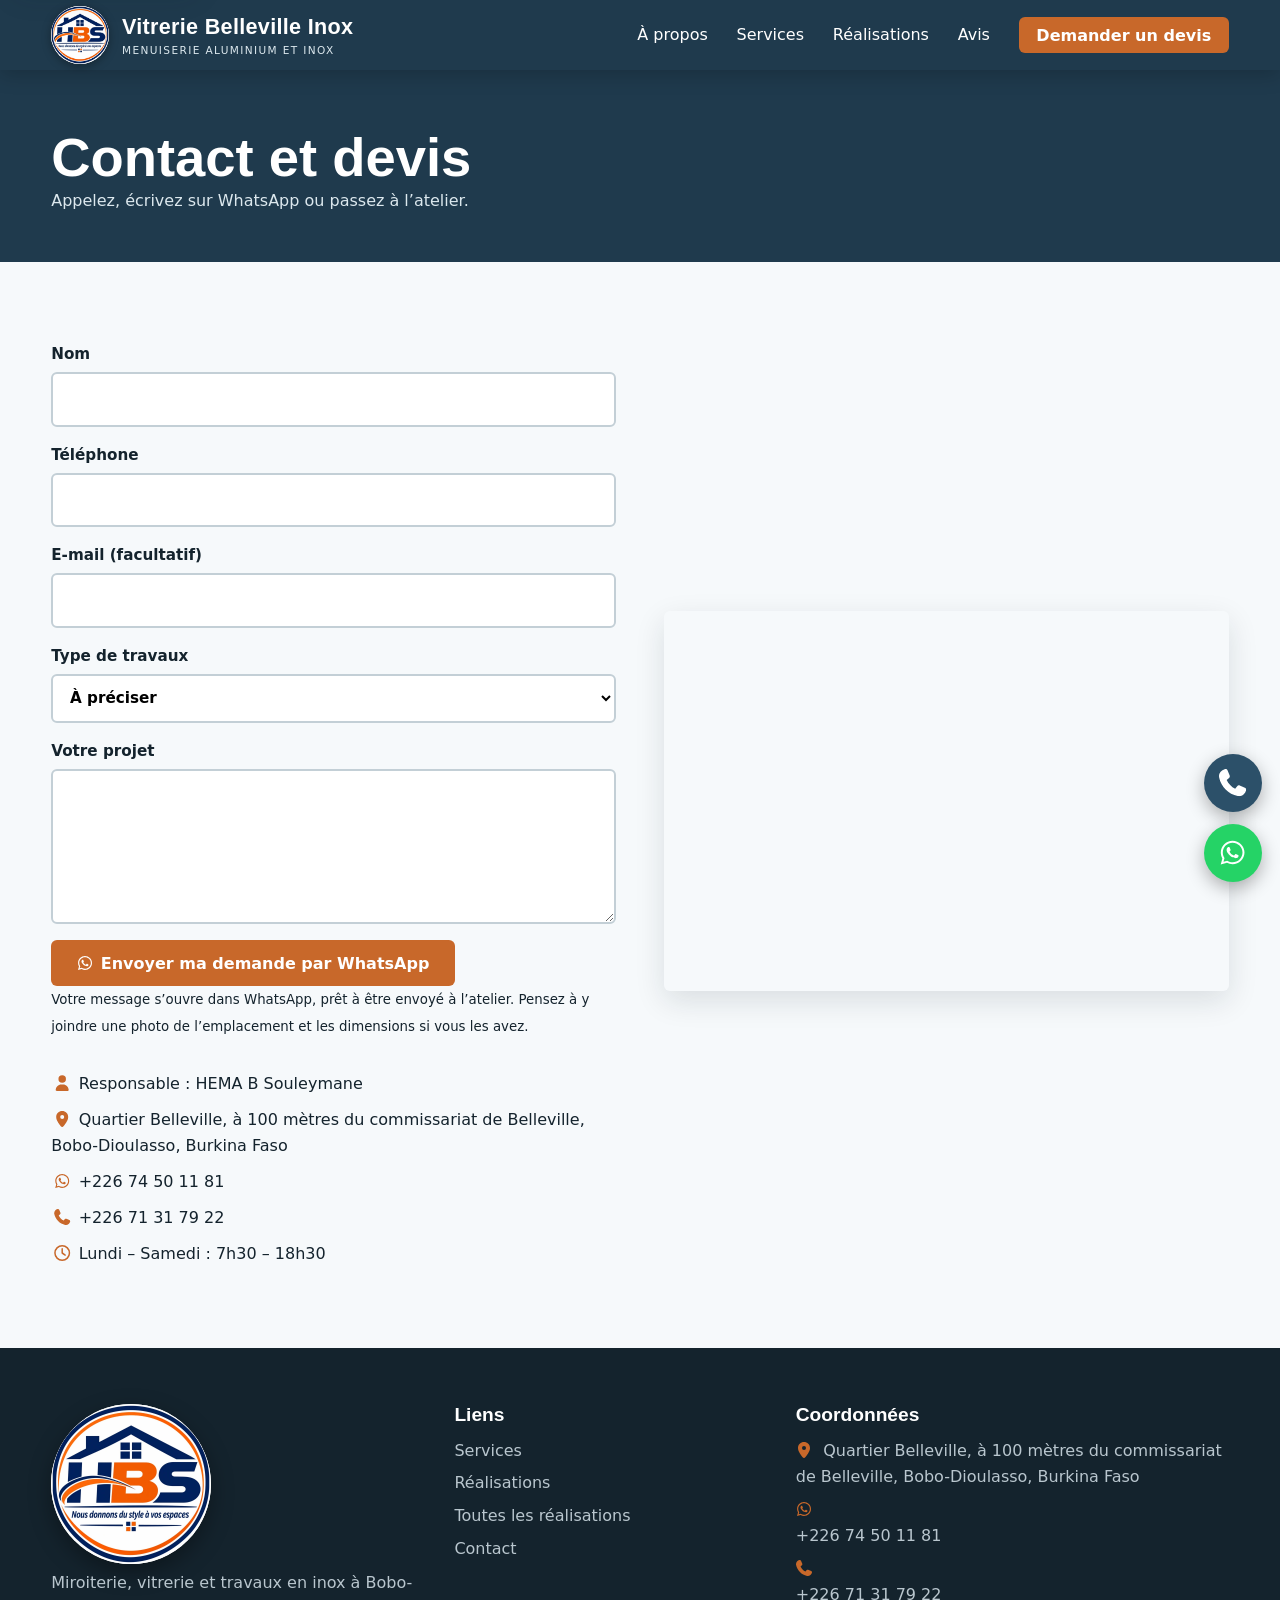
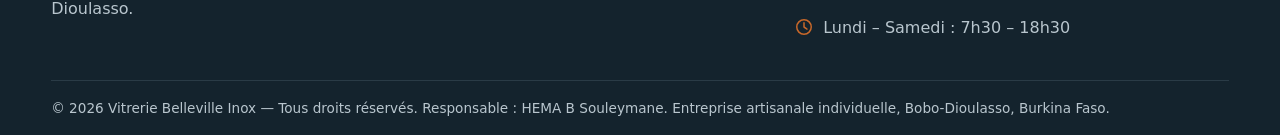
==== commit 6d9a16c7: "Add files via upload" ====
--- a/contact.html
+++ b/contact.html
@@ -5,7 +5,7 @@
 <link rel="icon" type="image/png" sizes="32x32" href="images/favicon-32.png"><link rel="apple-touch-icon" href="images/apple-touch-icon.png">
 <link rel="preconnect" href="https://fonts.googleapis.com"><link rel="preconnect" href="https://fonts.gstatic.com" crossorigin>
 <link href="https://fonts.googleapis.com/css2?family=Barlow+Condensed:wght@500;600;700&family=Public+Sans:wght@400;500;600&display=swap" rel="stylesheet">
-<link rel="stylesheet" href="assets/css/style.css?v=9">
+<link rel="stylesheet" href="assets/css/style.css?v=10">
 <script type="application/ld+json">{"@context": "https://schema.org", "@type": "HomeAndConstructionBusiness", "@id": "https://VOTRE-DOMAINE/#entreprise", "name": "Vitrerie Belleville Inox", "description": "Vitrerie, miroiterie, aluminium et travaux en inox à Bobo-Dioulasso : portes, fenêtres, baies vitrées, cloisons, tables et pose de vitres sur chantier.", "url": "https://VOTRE-DOMAINE/", "image": "https://VOTRE-DOMAINE/images/baie-coulissante-3-ouvrants.webp", "founder": {"@type": "Person", "name": "HEMA B Souleymane"}, "telephone": "+22671317922", "contactPoint": [{"@type": "ContactPoint", "telephone": "+22674501181", "contactType": "WhatsApp", "availableLanguage": "fr"}, {"@type": "ContactPoint", "telephone": "+22671317922", "contactType": "customer service", "availableLanguage": "fr"}], "address": {"@type": "PostalAddress", "streetAddress": "Quartier Belleville, à 100 mètres du commissariat de Belleville", "addressLocality": "Bobo-Dioulasso", "addressCountry": "BF"}, "areaServed": {"@type": "City", "name": "Bobo-Dioulasso"}, "openingHoursSpecification": [{"@type": "OpeningHoursSpecification", "dayOfWeek": ["Monday", "Tuesday", "Wednesday", "Thursday", "Friday", "Saturday"], "opens": "07:30", "closes": "18:30"}], "logo": "https://VOTRE-DOMAINE/images/logo.webp"}</script></head>
 <body class="sub">
 <!-- Icônes : Font Awesome Free (CC BY 4.0) - fontawesome.com/license/free -->
@@ -35,5 +35,5 @@
 <div class="wrap legal">© 2026 Vitrerie Belleville Inox — Tous droits réservés. Responsable : HEMA B Souleymane. Entreprise artisanale individuelle, Bobo-Dioulasso, Burkina Faso.</div></footer>
 <div class="float"><a class="fl fl-call" data-track="appel" href="tel:+22671317922" aria-label="Appeler"><svg class="ic" aria-hidden="true"><use href="#i-phone"/></svg></a>
 <a class="fl fl-wa" data-track="whatsapp" target="_blank" rel="noopener" aria-label="Écrire sur WhatsApp" href="https://wa.me/22674501181?text=Bonjour%2C%20je%20souhaite%20un%20devis%20pour%20des%20travaux%20de%20vitrerie%20%2F%20inox."><svg class="ic" aria-hidden="true"><use href="#i-whatsapp"/></svg></a></div>
-<script src="assets/js/main.js?v=6"></script>
+<script src="assets/js/main.js?v=7"></script>
 <script src="assets/js/contact.js?v=6"></script></body></html>
--- a/assets/css/style.css
+++ b/assets/css/style.css
@@ -242,3 +242,40 @@
 .foot-logo img{display:block;width:100%;height:100%;object-fit:cover}
 @media(min-width:769px) and (max-width:999px){.logo-txt{display:none}}
 @media(max-width:768px){.logo-round{width:46px;height:46px}.logo-txt b{font-size:1.15rem}.logo-txt small{display:none}.logo{gap:.65rem}}
+
+/* ===== Nouveau logo HBS (déjà rond, avec son propre liseré) ===== */
+.logo-round{width:58px;height:58px;border:0;background:#fff;box-shadow:0 2px 10px rgba(0,0,0,.35)}
+.foot-logo{width:160px;height:160px;border:0}
+@media(max-width:768px){.logo-round{width:50px;height:50px}}
+
+/* ===== Avis clients : carrousel dynamique ===== */
+.tsl{max-width:820px;margin:0 auto}
+.tsl-view{overflow:hidden;border-radius:var(--r)}
+.tsl-track{display:flex;transition:transform .7s cubic-bezier(.65,0,.35,1);will-change:transform}
+.tq{flex:0 0 100%;margin:0;background:#fff;padding:2.4rem 2rem 2rem;border-top:4px solid var(--cu);text-align:center;position:relative;opacity:.35;transition:opacity .7s}
+.tq.on{opacity:1}
+.tq:before{content:"\201C";position:absolute;top:.1rem;left:1.2rem;font:700 5.5rem/1 var(--hf);color:var(--glass)}
+.tq .stars{position:relative;margin-bottom:.9rem;font-size:1.15rem}
+.tq blockquote p{position:relative;font-size:clamp(1.05rem,2.6vw,1.35rem);line-height:1.55;color:var(--ink);max-width:640px;margin:0 auto}
+.tq figcaption{display:flex;align-items:center;justify-content:center;gap:.8rem;margin-top:1.4rem;padding:0;text-align:left}
+.av{display:grid;place-items:center;width:48px;height:48px;border-radius:50%;background:var(--steel);color:#fff;font:700 1.1rem var(--hf);letter-spacing:.04em;flex:none}
+.who b{display:block;color:var(--steel);font-weight:600}.who small{color:var(--steel-2);font-size:.88rem}
+.tsl-bar{height:3px;background:var(--glass);margin-top:.9rem;border-radius:3px;overflow:hidden}
+.tsl-bar span{display:block;height:100%;width:0;background:var(--cu)}
+.tsl.run .tsl-bar span{animation:tbar var(--tdur,6s) linear forwards}
+@keyframes tbar{from{width:0}to{width:100%}}
+.tsl-ctrl{display:flex;justify-content:center;align-items:center;gap:1rem;margin-top:1rem}
+.tsl-ctrl .harr{background:#fff;box-shadow:var(--sh)}.tsl-ctrl .harr:hover{background:var(--cu);color:#fff}
+.tdots{display:flex;gap:.5rem}.tdots button{width:11px;height:11px;border-radius:50%;border:0;background:var(--inox);cursor:pointer;transition:.3s;padding:0}
+.tdots button.on{background:var(--cu);width:30px;border-radius:6px}
+.tsl-cta{text-align:center;margin-top:1.6rem;color:var(--steel-2)}.tsl-cta a{color:var(--cu);font-weight:600}.tsl-cta a:hover{color:var(--cu-2)}
+/* Sans JavaScript : les avis s'empilent */
+html:not(.js) .tsl-track{display:grid;gap:1rem}html:not(.js) .tq{opacity:1}html:not(.js) .tsl-bar,html:not(.js) .tsl-ctrl{display:none}
+@media(max-width:480px){.tq{padding:2.2rem 1.2rem 1.6rem}.tq:before{font-size:4.2rem;left:.7rem}}
+@media(prefers-reduced-motion:reduce){.tsl.run .tsl-bar span{animation:none}}
+
+/* ===== Section responsable ===== */
+.resp-cta{margin-top:1.4rem}
+.btn-wa{background:#25d366}.btn-wa:hover{background:#1da851;box-shadow:0 8px 20px rgba(37,211,102,.4)}
+#responsable .about-img img{aspect-ratio:8/9;object-position:50% 12%}
+#temoignages h2{text-align:center}
